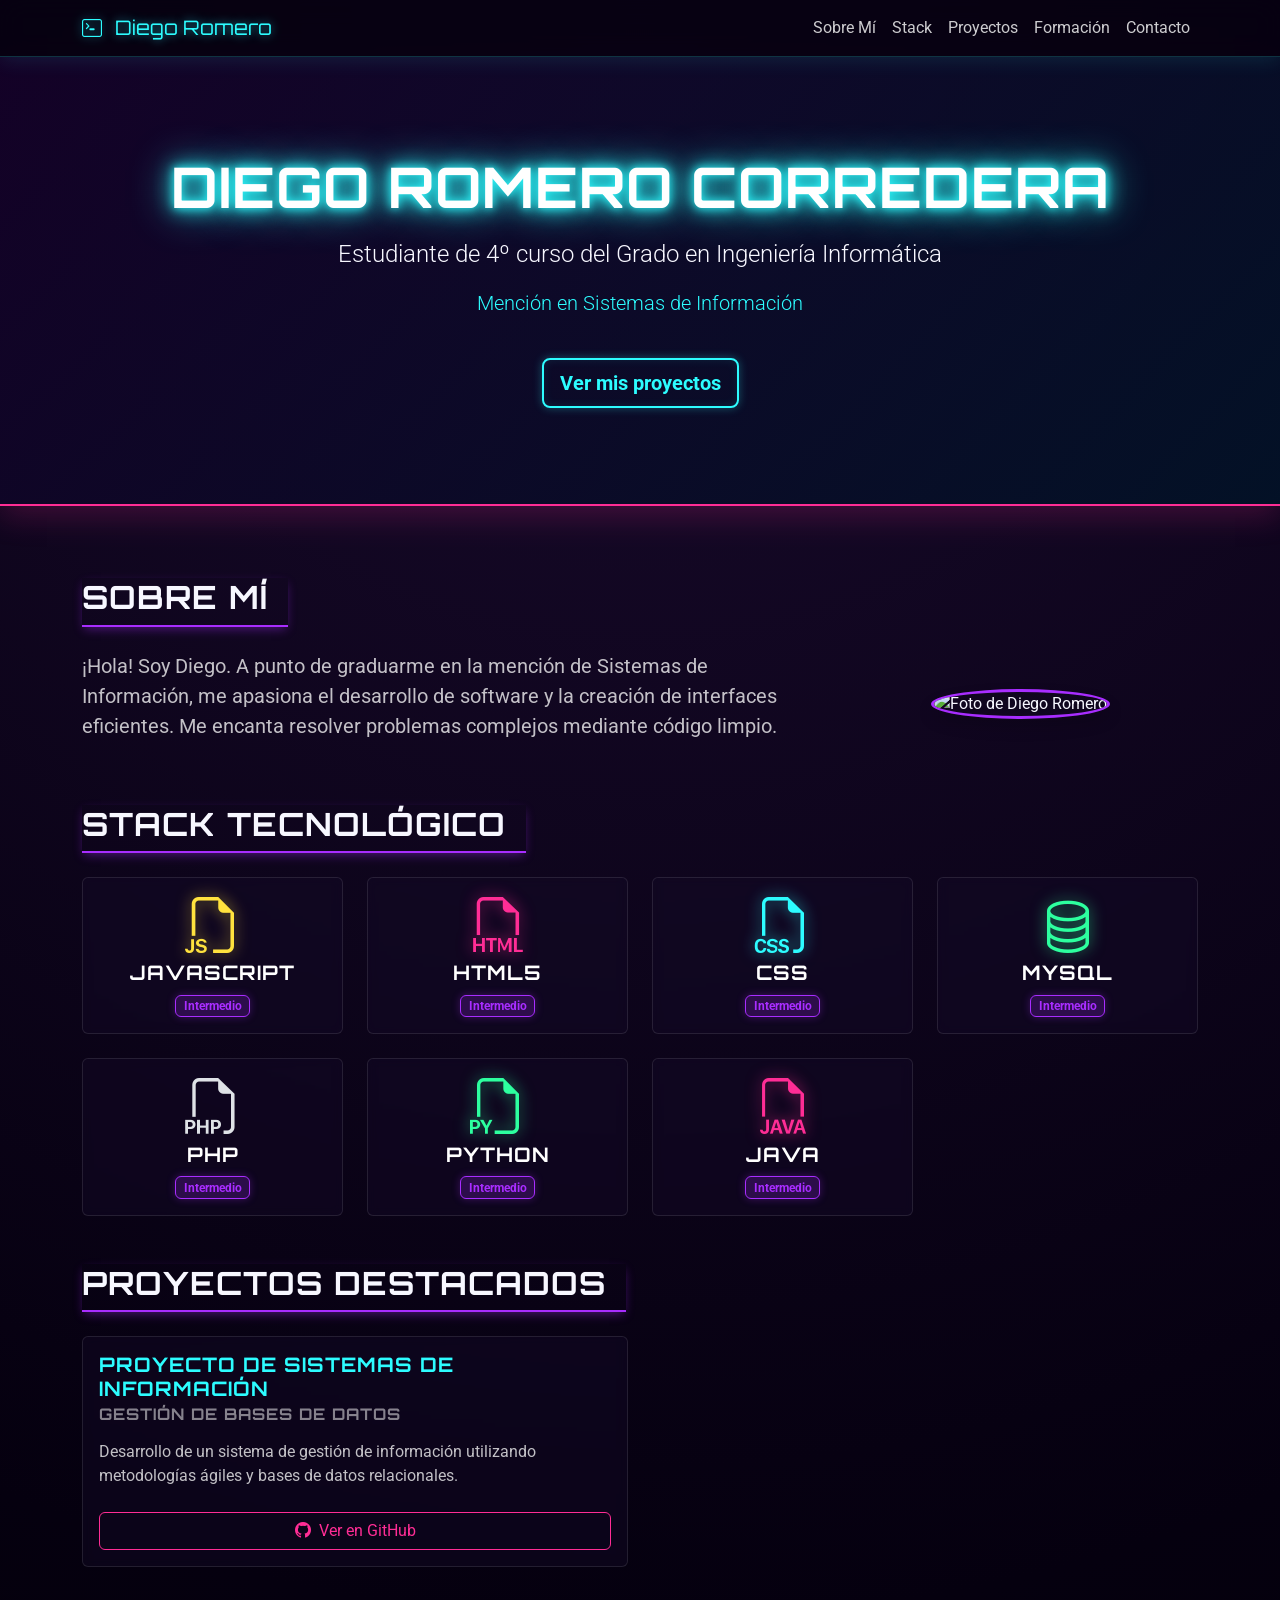
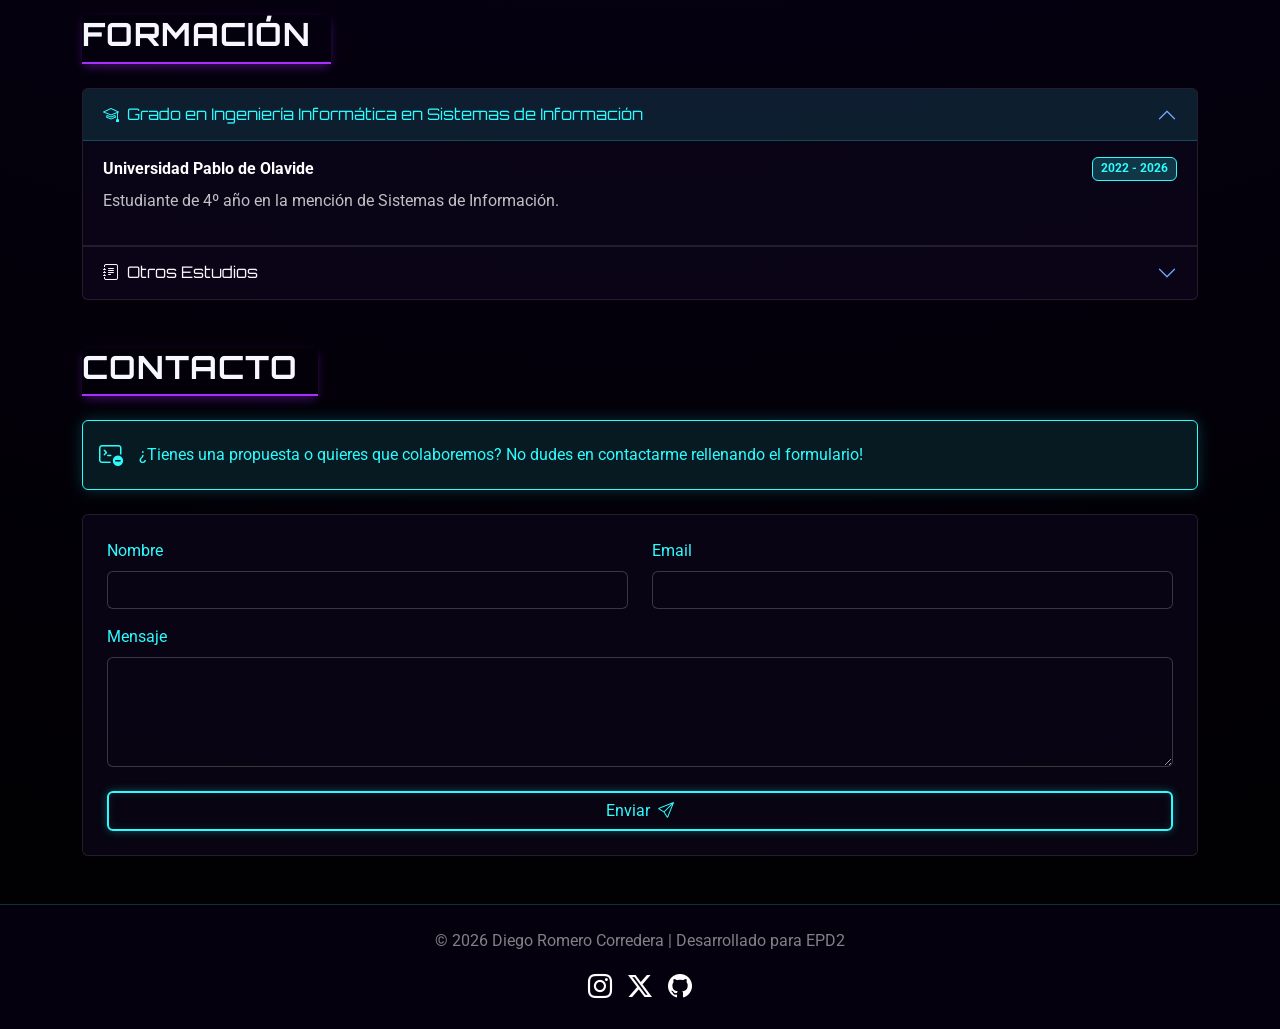
==== index.html @ c3eb2e9e "Rename index2.html to index.htmlç" ====
<!DOCTYPE html>
<html lang="es" data-bs-theme="dark">
<head>
    <meta charset="UTF-8">
    <meta name="viewport" content="width=device-width, initial-scale=1.0">
    <title>Portfolio - Diego Romero Corredera</title>
    <link href="https://cdn.jsdelivr.net/npm/bootstrap@5.3.2/dist/css/bootstrap.min.css" rel="stylesheet">
    <link href="https://cdn.jsdelivr.net/npm/bootstrap-icons@1.11.1/font/bootstrap-icons.css" rel="stylesheet">
    <link rel="stylesheet" href="style2.css">
</head>
<body> <nav class="navbar navbar-expand-lg sticky-top">
        <div class="container">
            <a class="navbar-brand" href="#">
                <i class="bi bi-terminal me-2"></i> Diego Romero
            </a>
            <button class="navbar-toggler" type="button" data-bs-toggle="collapse" data-bs-target="#navbarNav">
                <span class="navbar-toggler-icon"></span>
            </button>
            <div class="collapse navbar-collapse" id="navbarNav">
                <ul class="navbar-nav ms-auto">
                    <li class="nav-item"><a class="nav-link" href="#sobre-mi">Sobre Mí</a></li>
                    <li class="nav-item"><a class="nav-link" href="#habilidades">Stack</a></li>
                    <li class="nav-item"><a class="nav-link" href="#proyectos">Proyectos</a></li>
                    <li class="nav-item"><a class="nav-link" href="#formacion">Formación</a></li>
                    <li class="nav-item"><a class="nav-link" href="#contacto">Contacto</a></li>
                </ul>
            </div>
        </div>
    </nav>

    <header class="text-center py-5 hero-neon">
        <div class="container py-5">
            <h1 class="display-4 fw-bold neon-title">Diego Romero Corredera</h1>
            <p class="lead fs-4 mt-3">Estudiante de 4º curso del Grado en Ingeniería Informática</p>
            <p class="fs-5 fw-light text-cyan">Mención en Sistemas de Información</p>
            <a href="#proyectos" class="btn btn-neon mt-4 btn-lg fw-bold">Ver mis proyectos</a>
        </div>
    </header>

    <main class="container my-5 pt-4">
        
        <section id="sobre-mi" class="mb-5 section-offset">
            <h2 class="neon-border-bottom pb-2 mb-4">Sobre Mí</h2>
            <div class="row align-items-center">
                <div class="col-md-8">
                    <p class="fs-5 text-light-alpha">¡Hola! Soy Diego. A punto de graduarme en la mención de Sistemas de Información, me apasiona el desarrollo de software y la creación de interfaces eficientes. Me encanta resolver problemas complejos mediante código limpio.</p>
                </div>
                <div class="col-md-4 text-center">
                    <div class="img-neon-container">
                        <img src="tu-foto.jpg" alt="Foto de Diego Romero" class="img-fluid rounded-circle shadow" style="max-width: 200px;">
                    </div>
                </div>
            </div>
        </section>

        <section id="habilidades" class="mb-5 section-offset">
            <h2 class="neon-border-bottom pb-2 mb-4">Stack Tecnológico</h2>
            <div class="row g-4">
                <div class="col-lg-3 col-md-4 col-sm-6">
                    <div class="card text-center h-100 neon-card">
                        <div class="card-body">
                            <i class="bi bi-filetype-js display-4 icon-neon-yellow mb-3"></i>
                            <h5 class="card-title text-white">JavaScript</h5>
                            <span class="badge neon-badge">Intermedio</span>
                        </div>
                    </div>
                </div>
                <div class="col-lg-3 col-md-4 col-sm-6">
                    <div class="card text-center h-100 neon-card">
                        <div class="card-body">
                            <i class="bi bi-filetype-html display-4 icon-neon-pink mb-3"></i>
                            <h5 class="card-title text-white">HTML5</h5>
                            <span class="badge neon-badge">Intermedio</span>
                        </div>
                    </div>
                </div>
                <div class="col-lg-3 col-md-4 col-sm-6">
                    <div class="card text-center h-100 neon-card">
                        <div class="card-body">
                            <i class="bi bi-filetype-css display-4 icon-neon-cyan mb-3"></i>
                            <h5 class="card-title text-white">CSS</h5>
                            <span class="badge neon-badge">Intermedio</span>
                        </div>
                    </div>
                </div>
                <div class="col-lg-3 col-md-4 col-sm-6">
                    <div class="card text-center h-100 neon-card">
                        <div class="card-body">
                            <i class="bi bi-database display-4 icon-neon-green mb-3"></i>
                            <h5 class="card-title text-white">MySQL</h5>
                            <span class="badge neon-badge">Intermedio</span>
                        </div>
                    </div>
                </div>
                <div class="col-lg-3 col-md-4 col-sm-6">
                    <div class="card text-center h-100 neon-card">
                        <div class="card-body">
                            <i class="bi bi-filetype-php display-4 icon-neon-purple mb-3"></i>
                            <h5 class="card-title text-white">PHP</h5>
                            <span class="badge neon-badge">Intermedio</span>
                        </div>
                    </div>
                </div>
                <div class="col-lg-3 col-md-4 col-sm-6">
                    <div class="card text-center h-100 neon-card">
                        <div class="card-body">
                            <i class="bi bi-filetype-py display-4 icon-neon-green mb-3"></i>
                            <h5 class="card-title text-white">Python</h5>
                            <span class="badge neon-badge">Intermedio</span>
                        </div>
                    </div>
                </div>
                <div class="col-lg-3 col-md-4 col-sm-6">
                    <div class="card text-center h-100 neon-card">
                        <div class="card-body">
                            <i class="bi bi-filetype-java display-4 icon-neon-pink mb-3"></i>
                            <h5 class="card-title text-white">Java</h5>
                            <span class="badge neon-badge">Intermedio</span>
                        </div>
                    </div>
                </div>
            </div>
        </section>

        <section id="proyectos" class="mb-5 section-offset">
            <h2 class="neon-border-bottom pb-2 mb-4">Proyectos Destacados</h2>
            <div class="row g-4">
                <div class="col-md-6">
                    <div class="card h-100 neon-card">
                        <div class="card-body">
                            <h5 class="card-title text-cyan">Proyecto de Sistemas de Información</h5>
                            <h6 class="card-subtitle mb-3 text-white-50">Gestión de Bases de Datos</h6>
                            <p class="card-text text-light-alpha">Desarrollo de un sistema de gestión de información utilizando metodologías ágiles y bases de datos relacionales.</p>
                        </div>
                        <div class="card-footer bg-transparent border-top-0 pb-3">
                            <a href="#" class="btn btn-outline-neon w-100"><i class="bi bi-github me-2"></i>Ver en GitHub</a>
                        </div>
                    </div>
                </div>
            </div>
        </section>

        <section id="formacion" class="mb-5 section-offset">
            <h2 class="neon-border-bottom pb-2 mb-4">Formación</h2>
            <div class="accordion neon-accordion" id="accordionFormacion">
                <div class="accordion-item">
                    <h2 class="accordion-header">
                        <button class="accordion-button d-flex align-items-center" type="button" data-bs-toggle="collapse" data-bs-target="#collapseUniversidad">
                            <i class="bi bi-mortarboard me-2"></i>
                            Grado en Ingeniería Informática en Sistemas de Información
                        </button>
                    </h2>
                    <div id="collapseUniversidad" class="accordion-collapse collapse show" data-bs-parent="#accordionFormacion">
                        <div class="accordion-body text-light-alpha">
                            <div class="d-flex justify-content-between mb-2">
                                <strong class="text-white">Universidad Pablo de Olavide</strong>
                                <span class="badge neon-badge-cyan">2022 - 2026</span>
                            </div>
                            <p>Estudiante de 4º año en la mención de Sistemas de Información.</p>
                        </div>
                    </div>
                </div>
                <div class="accordion-item">
                    <h2 class="accordion-header">
                        <button class="accordion-button collapsed d-flex align-items-center" type="button" data-bs-toggle="collapse" data-bs-target="#collapseOtrosEstudios">
                            <i class="bi bi-journal-text me-2"></i>
                            Otros Estudios
                        </button>
                    </h2>
                    <div id="collapseOtrosEstudios" class="accordion-collapse collapse" data-bs-parent="#accordionFormacion">
                        <div class="accordion-body text-light-alpha">
                            <ul class="list-unstyled mb-0">
                                <li>• Bachillerato</li>
                                <li>• Inglés: nivel B1</li>
                                <li>• Inglés: nivel B2</li>
                            </ul>
                        </div>
                    </div>
                </div>
            </div>
        </section>

        <section id="contacto" class="mb-5 section-offset">
            <h2 class="neon-border-bottom pb-2 mb-4">Contacto</h2>
            <div class="alert neon-alert d-flex align-items-center mb-4" role="alert">
                <i class="bi bi-terminal-dash fs-4 me-3"></i> 
                <div>¿Tienes una propuesta o quieres que colaboremos? No dudes en contactarme rellenando el formulario!</div>
            </div>
            <div class="card neon-card">
                <div class="card-body p-4">
                    <form>
                        <div class="row mb-3">
                            <div class="col-md-6">
                                <label for="nombre" class="form-label text-cyan">Nombre</label>
                                <input type="text" class="form-control neon-input" id="nombre" required>
                            </div>
                            <div class="col-md-6">
                                <label for="email" class="form-label text-cyan">Email</label>
                                <input type="email" class="form-control neon-input" id="email" required>
                            </div>
                        </div>
                        <div class="mb-4">
                            <label for="mensaje" class="form-label text-cyan">Mensaje</label>
                            <textarea class="form-control neon-input" id="mensaje" rows="4" required></textarea>
                        </div>
                        <button type="submit" class="btn btn-neon w-100">Enviar<i class="bi bi-send ms-2"></i></button>
                    </form>
                </div>
            </div>
        </section>

    </main>

    <footer class="text-center py-4 mt-auto border-top-neon">
        <div class="container">
            <p class="mb-0 text-white-50">&copy; 2026 Diego Romero Corredera | Desarrollado para EPD2</p>
            <div class="d-flex justify-content-center mt-3">
                <a href="#" class="text-white me-3 fs-4 social-icon"><i class="bi bi-instagram"></i></a>
                <a href="#" class="text-white me-3 fs-4 social-icon"><i class="bi bi-twitter-x"></i></a>
                <a href="#" class="text-white fs-4 social-icon"><i class="bi bi-github"></i></a>
            </div>
        </div>
    </footer>

    <script src="https://cdn.jsdelivr.net/npm/bootstrap@5.3.2/dist/js/bootstrap.bundle.min.js"></script>
</body>
</html>
---- style2.css ----
@import url('https://fonts.googleapis.com/css2?family=Orbitron:wght@400;700;900&family=Roboto:wght@300;400;500;700&display=swap');

* {
    font-family: 'Roboto', sans-serif;
}

:root {
    --neon-pink: #ff2d95;
    --neon-cyan: #2dfcff;
    --neon-yellow: #ffe23e;
    --neon-purple: #a82dff;
    --neon-green: #2dff9f;
    --bg-dark: #07040f;
    --text: #f7f7ff;
}

body {
    font-family: 'Roboto', sans-serif;
    /* Fondo radial oscuro profundo */
    background: radial-gradient(circle at top center, #1a0b2e 0%, #05000f 60%, #000000 100%);
    color: var(--text);
    min-height: 100vh;
}

h1, h2, h3, h4, h5, h6 {
    font-family: 'Orbitron', monospace;
    font-weight: 700;
    text-transform: uppercase;
    letter-spacing: 1px;
}

/* UTILIDADES DE TEXTO Y BORDES */
.text-cyan { color: var(--neon-cyan) !important; }
.text-light-alpha { color: rgba(255, 255, 255, 0.75); }

.neon-border-bottom {
    border-bottom: 2px solid var(--neon-purple);
    box-shadow: 0 4px 10px -2px rgba(168, 45, 255, 0.4);
    display: inline-block;
    padding-right: 20px;
}

/* NAVBAR */
.navbar {
    background: rgba(5, 0, 15, 0.85) !important;
    backdrop-filter: blur(12px);
    border-bottom: 1px solid rgba(45, 252, 255, 0.2);
    box-shadow: 0 4px 20px rgba(45, 252, 255, 0.1);
}

.navbar-brand {
    font-family: 'Orbitron', monospace;
    color: var(--neon-cyan) !important;
    text-shadow: 0 0 10px rgba(45, 252, 255, 0.6);
}

.nav-link {
    color: rgba(255, 255, 255, 0.8) !important;
    transition: all 0.3s ease;
}

.nav-link:hover {
    color: var(--neon-pink) !important;
    text-shadow: 0 0 8px rgba(255, 45, 149, 0.6);
}

/* HEADER HERO */
.hero-neon {
    background: linear-gradient(135deg, rgba(20, 0, 40, 0.8), rgba(0, 20, 40, 0.8));
    border-bottom: 2px solid var(--neon-pink);
    box-shadow: 0 10px 30px rgba(255, 45, 149, 0.2);
    position: relative;
}

.neon-title {
    color: #fff;
    text-shadow: 0 0 10px var(--neon-cyan), 0 0 20px var(--neon-cyan), 0 0 40px var(--neon-cyan);
}

/* BOTONES */
.btn-neon {
    background: transparent;
    color: var(--neon-cyan);
    border: 2px solid var(--neon-cyan);
    box-shadow: 0 0 10px rgba(45, 252, 255, 0.3), inset 0 0 10px rgba(45, 252, 255, 0.1);
    transition: all 0.3s ease;
}

.btn-neon:hover {
    background: var(--neon-cyan);
    color: #000;
    box-shadow: 0 0 20px var(--neon-cyan), inset 0 0 15px rgba(255,255,255,0.8);
    transform: scale(1.05);
}

.btn-outline-neon {
    background: transparent;
    color: var(--neon-pink);
    border: 1px solid var(--neon-pink);
    transition: all 0.3s ease;
}

.btn-outline-neon:hover {
    background: var(--neon-pink);
    color: #fff;
    box-shadow: 0 0 15px var(--neon-pink);
}

/* TARJETAS (CARDS) */
.neon-card {
    background: rgba(20, 10, 40, 0.4) !important;
    border: 1px solid rgba(255, 255, 255, 0.1) !important;
    backdrop-filter: blur(5px);
    transition: all 0.4s ease;
}

.neon-card:hover {
    transform: translateY(-8px);
    border-color: var(--neon-purple) !important;
    box-shadow: 0 10px 25px rgba(168, 45, 255, 0.4);
}

/* ICONOS DE HABILIDADES */
.icon-neon-yellow { color: var(--neon-yellow); text-shadow: 0 0 15px rgba(255, 226, 62, 0.6); }
.icon-neon-pink { color: var(--neon-pink); text-shadow: 0 0 15px rgba(255, 45, 149, 0.6); }
.icon-neon-cyan { color: var(--neon-cyan); text-shadow: 0 0 15px rgba(45, 252, 255, 0.6); }
.icon-neon-green { color: var(--neon-green); text-shadow: 0 0 15px rgba(45, 255, 159, 0.6); }

/* BADGES (Etiquetas) */
.neon-badge {
    background: rgba(168, 45, 255, 0.2) !important;
    color: var(--neon-purple);
    border: 1px solid var(--neon-purple);
    box-shadow: 0 0 8px rgba(168, 45, 255, 0.3);
}

.neon-badge-cyan {
    background: rgba(45, 252, 255, 0.2) !important;
    color: var(--neon-cyan);
    border: 1px solid var(--neon-cyan);
}

/* FORMULARIOS NEÓN */
.neon-input {
    background: rgba(10, 5, 20, 0.6) !important;
    border: 1px solid rgba(255, 255, 255, 0.2) !important;
    color: #fff !important;
    transition: all 0.3s ease;
}

.neon-input:focus {
    border-color: var(--neon-cyan) !important;
    box-shadow: 0 0 15px rgba(45, 252, 255, 0.4) !important;
}

/* ACORDEÓN */
.neon-accordion .accordion-item {
    background: rgba(20, 10, 40, 0.4);
    border: 1px solid rgba(255, 255, 255, 0.1);
}
.neon-accordion .accordion-button {
    background: transparent;
    color: var(--text);
}
.neon-accordion .accordion-button:not(.collapsed) {
    color: var(--neon-cyan);
    background: rgba(45, 252, 255, 0.1);
    box-shadow: inset 0 -1px 0 rgba(45, 252, 255, 0.2);
}

/* ALERTAS */
.neon-alert {
    background: rgba(45, 252, 255, 0.1);
    border: 1px solid var(--neon-cyan);
    color: var(--neon-cyan);
    box-shadow: 0 0 15px rgba(45, 252, 255, 0.2);
}

/* IMAGEN DE PERFIL Y FOOTER */
.img-neon-container img {
    border: 3px solid var(--neon-purple);
    box-shadow: 0 0 25px rgba(168, 45, 255, 0.6);
}

.border-top-neon {
    border-top: 1px solid rgba(45, 252, 255, 0.2);
    background: rgba(5, 0, 15, 0.9);
}
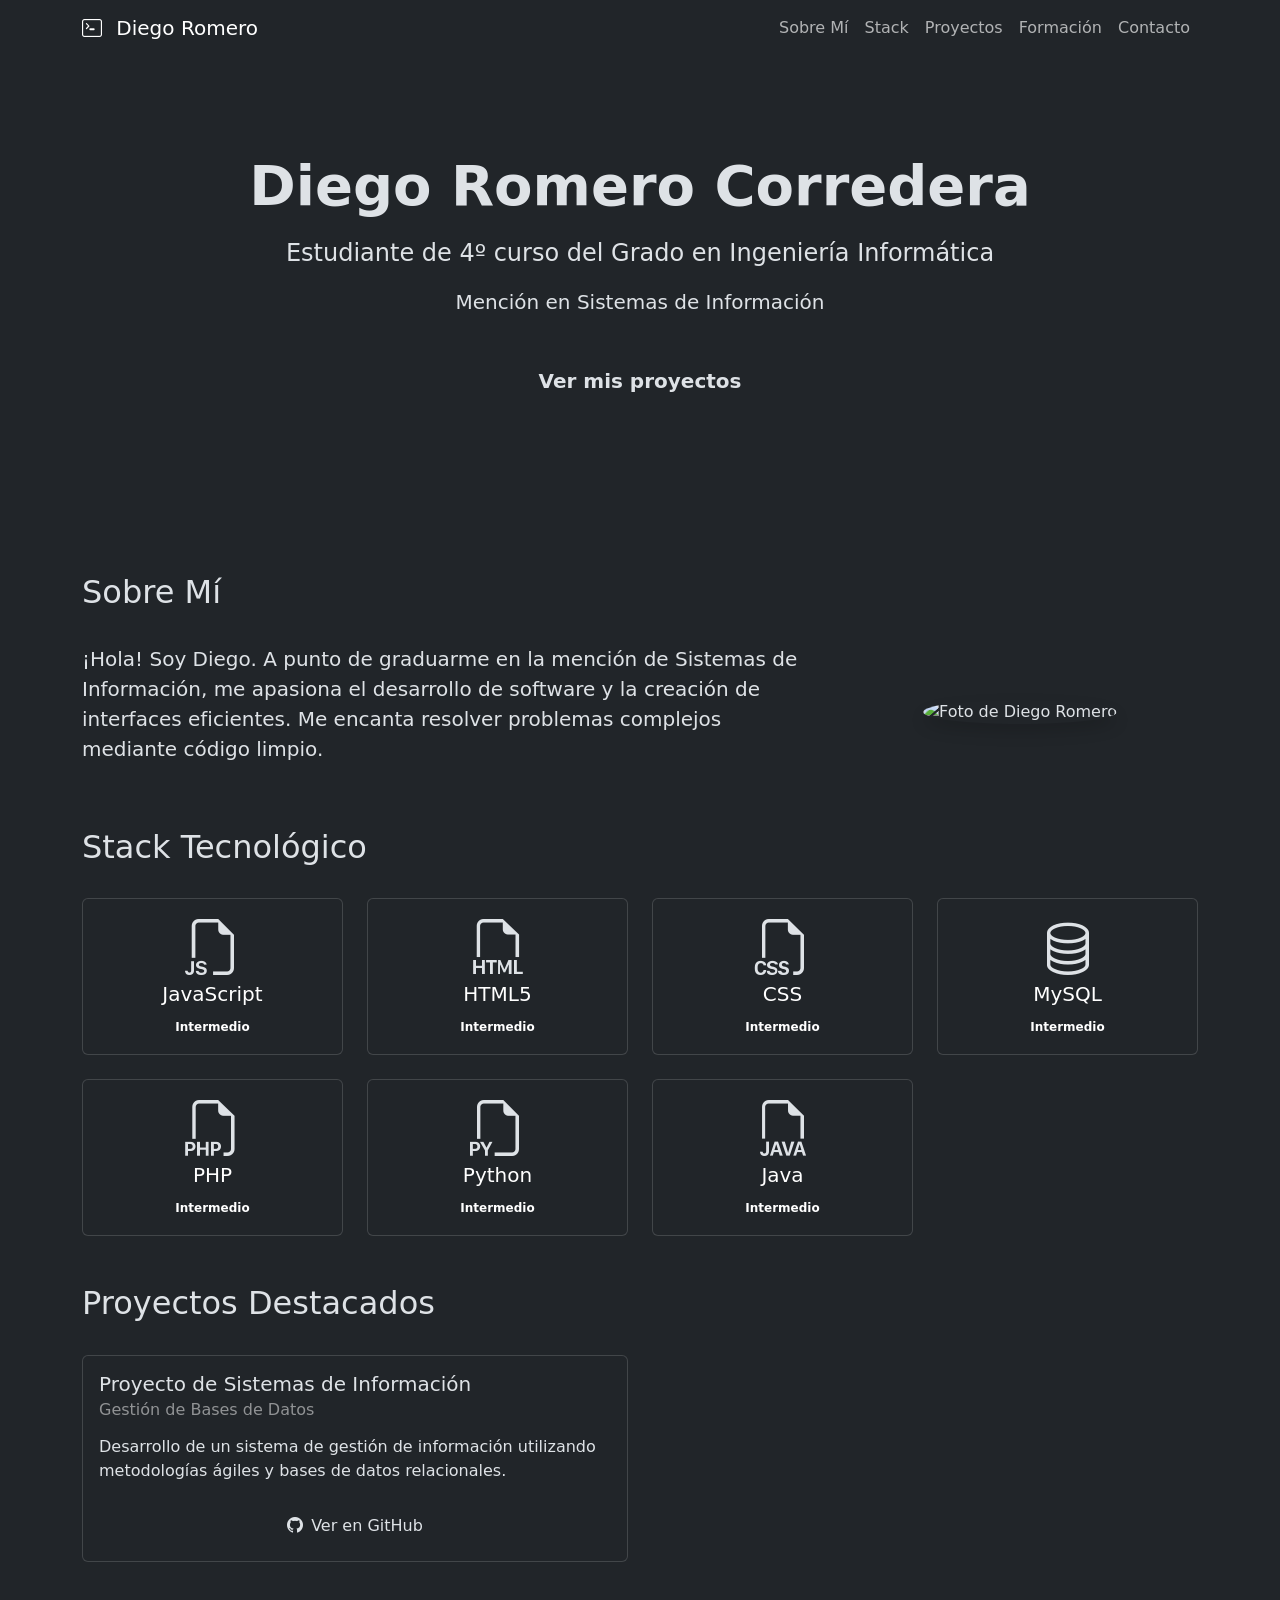
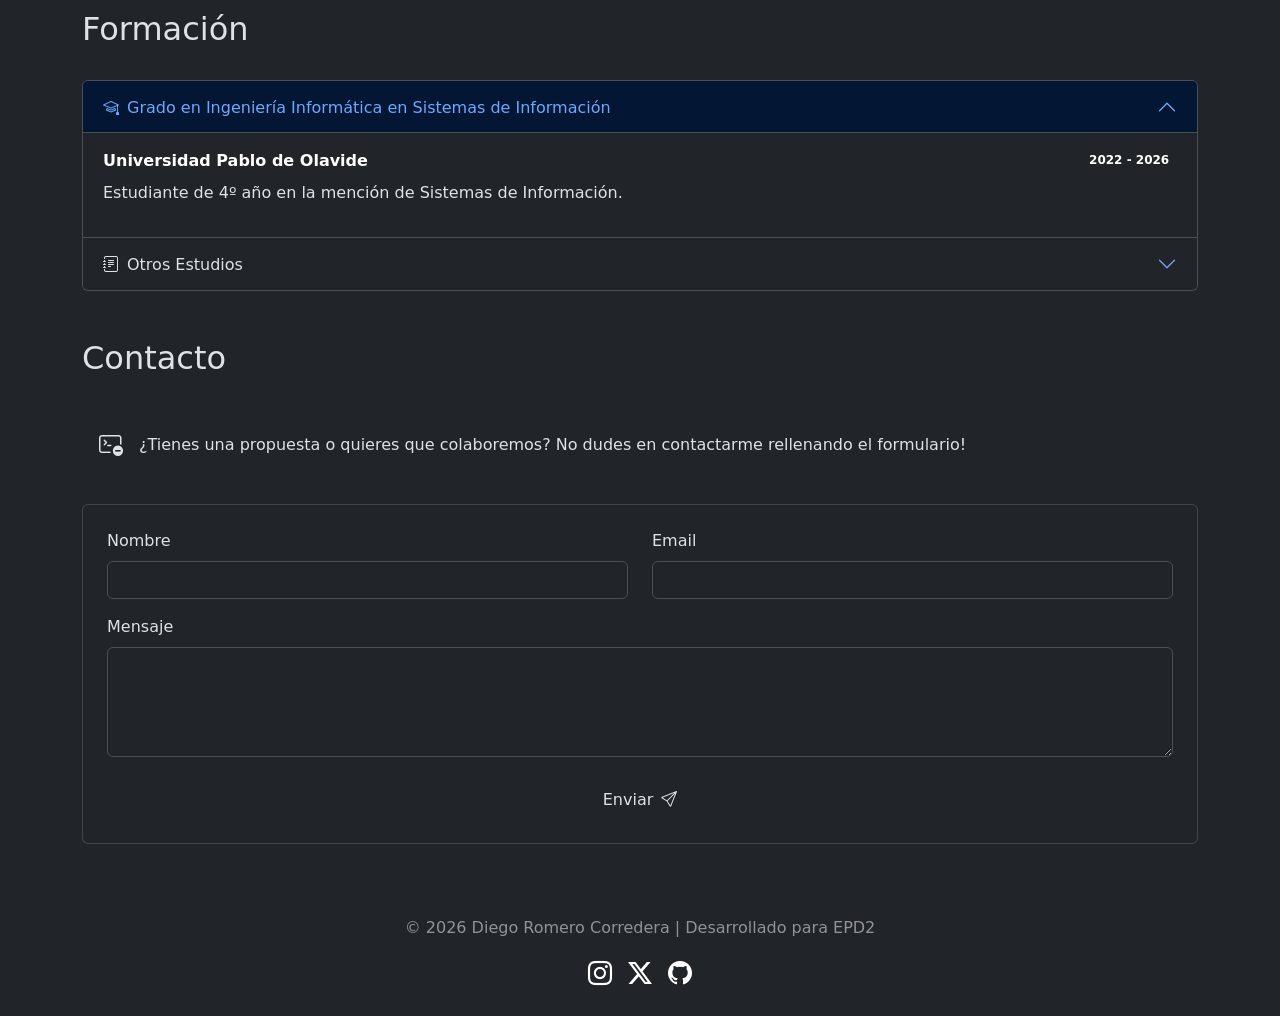
==== commit 8680a9a1: "Añadido modal en el formulario" ====
--- a/index.html
+++ b/index.html
@@ -1,227 +1,260 @@
-<!DOCTYPE html>
-<html lang="es" data-bs-theme="dark">
-<head>
-    <meta charset="UTF-8">
-    <meta name="viewport" content="width=device-width, initial-scale=1.0">
-    <title>Portfolio - Diego Romero Corredera</title>
-    <link href="https://cdn.jsdelivr.net/npm/bootstrap@5.3.2/dist/css/bootstrap.min.css" rel="stylesheet">
-    <link href="https://cdn.jsdelivr.net/npm/bootstrap-icons@1.11.1/font/bootstrap-icons.css" rel="stylesheet">
-    <link rel="stylesheet" href="style2.css">
-</head>
-<body> <nav class="navbar navbar-expand-lg sticky-top">
-        <div class="container">
-            <a class="navbar-brand" href="#">
-                <i class="bi bi-terminal me-2"></i> Diego Romero
-            </a>
-            <button class="navbar-toggler" type="button" data-bs-toggle="collapse" data-bs-target="#navbarNav">
-                <span class="navbar-toggler-icon"></span>
-            </button>
-            <div class="collapse navbar-collapse" id="navbarNav">
-                <ul class="navbar-nav ms-auto">
-                    <li class="nav-item"><a class="nav-link" href="#sobre-mi">Sobre Mí</a></li>
-                    <li class="nav-item"><a class="nav-link" href="#habilidades">Stack</a></li>
-                    <li class="nav-item"><a class="nav-link" href="#proyectos">Proyectos</a></li>
-                    <li class="nav-item"><a class="nav-link" href="#formacion">Formación</a></li>
-                    <li class="nav-item"><a class="nav-link" href="#contacto">Contacto</a></li>
-                </ul>
-            </div>
-        </div>
-    </nav>
-
-    <header class="text-center py-5 hero-neon">
-        <div class="container py-5">
-            <h1 class="display-4 fw-bold neon-title">Diego Romero Corredera</h1>
-            <p class="lead fs-4 mt-3">Estudiante de 4º curso del Grado en Ingeniería Informática</p>
-            <p class="fs-5 fw-light text-cyan">Mención en Sistemas de Información</p>
-            <a href="#proyectos" class="btn btn-neon mt-4 btn-lg fw-bold">Ver mis proyectos</a>
-        </div>
-    </header>
-
-    <main class="container my-5 pt-4">
-        
-        <section id="sobre-mi" class="mb-5 section-offset">
-            <h2 class="neon-border-bottom pb-2 mb-4">Sobre Mí</h2>
-            <div class="row align-items-center">
-                <div class="col-md-8">
-                    <p class="fs-5 text-light-alpha">¡Hola! Soy Diego. A punto de graduarme en la mención de Sistemas de Información, me apasiona el desarrollo de software y la creación de interfaces eficientes. Me encanta resolver problemas complejos mediante código limpio.</p>
-                </div>
-                <div class="col-md-4 text-center">
-                    <div class="img-neon-container">
-                        <img src="tu-foto.jpg" alt="Foto de Diego Romero" class="img-fluid rounded-circle shadow" style="max-width: 200px;">
-                    </div>
-                </div>
-            </div>
-        </section>
-
-        <section id="habilidades" class="mb-5 section-offset">
-            <h2 class="neon-border-bottom pb-2 mb-4">Stack Tecnológico</h2>
-            <div class="row g-4">
-                <div class="col-lg-3 col-md-4 col-sm-6">
-                    <div class="card text-center h-100 neon-card">
-                        <div class="card-body">
-                            <i class="bi bi-filetype-js display-4 icon-neon-yellow mb-3"></i>
-                            <h5 class="card-title text-white">JavaScript</h5>
-                            <span class="badge neon-badge">Intermedio</span>
-                        </div>
-                    </div>
-                </div>
-                <div class="col-lg-3 col-md-4 col-sm-6">
-                    <div class="card text-center h-100 neon-card">
-                        <div class="card-body">
-                            <i class="bi bi-filetype-html display-4 icon-neon-pink mb-3"></i>
-                            <h5 class="card-title text-white">HTML5</h5>
-                            <span class="badge neon-badge">Intermedio</span>
-                        </div>
-                    </div>
-                </div>
-                <div class="col-lg-3 col-md-4 col-sm-6">
-                    <div class="card text-center h-100 neon-card">
-                        <div class="card-body">
-                            <i class="bi bi-filetype-css display-4 icon-neon-cyan mb-3"></i>
-                            <h5 class="card-title text-white">CSS</h5>
-                            <span class="badge neon-badge">Intermedio</span>
-                        </div>
-                    </div>
-                </div>
-                <div class="col-lg-3 col-md-4 col-sm-6">
-                    <div class="card text-center h-100 neon-card">
-                        <div class="card-body">
-                            <i class="bi bi-database display-4 icon-neon-green mb-3"></i>
-                            <h5 class="card-title text-white">MySQL</h5>
-                            <span class="badge neon-badge">Intermedio</span>
-                        </div>
-                    </div>
-                </div>
-                <div class="col-lg-3 col-md-4 col-sm-6">
-                    <div class="card text-center h-100 neon-card">
-                        <div class="card-body">
-                            <i class="bi bi-filetype-php display-4 icon-neon-purple mb-3"></i>
-                            <h5 class="card-title text-white">PHP</h5>
-                            <span class="badge neon-badge">Intermedio</span>
-                        </div>
-                    </div>
-                </div>
-                <div class="col-lg-3 col-md-4 col-sm-6">
-                    <div class="card text-center h-100 neon-card">
-                        <div class="card-body">
-                            <i class="bi bi-filetype-py display-4 icon-neon-green mb-3"></i>
-                            <h5 class="card-title text-white">Python</h5>
-                            <span class="badge neon-badge">Intermedio</span>
-                        </div>
-                    </div>
-                </div>
-                <div class="col-lg-3 col-md-4 col-sm-6">
-                    <div class="card text-center h-100 neon-card">
-                        <div class="card-body">
-                            <i class="bi bi-filetype-java display-4 icon-neon-pink mb-3"></i>
-                            <h5 class="card-title text-white">Java</h5>
-                            <span class="badge neon-badge">Intermedio</span>
-                        </div>
-                    </div>
-                </div>
-            </div>
-        </section>
-
-        <section id="proyectos" class="mb-5 section-offset">
-            <h2 class="neon-border-bottom pb-2 mb-4">Proyectos Destacados</h2>
-            <div class="row g-4">
-                <div class="col-md-6">
-                    <div class="card h-100 neon-card">
-                        <div class="card-body">
-                            <h5 class="card-title text-cyan">Proyecto de Sistemas de Información</h5>
-                            <h6 class="card-subtitle mb-3 text-white-50">Gestión de Bases de Datos</h6>
-                            <p class="card-text text-light-alpha">Desarrollo de un sistema de gestión de información utilizando metodologías ágiles y bases de datos relacionales.</p>
-                        </div>
-                        <div class="card-footer bg-transparent border-top-0 pb-3">
-                            <a href="#" class="btn btn-outline-neon w-100"><i class="bi bi-github me-2"></i>Ver en GitHub</a>
-                        </div>
-                    </div>
-                </div>
-            </div>
-        </section>
-
-        <section id="formacion" class="mb-5 section-offset">
-            <h2 class="neon-border-bottom pb-2 mb-4">Formación</h2>
-            <div class="accordion neon-accordion" id="accordionFormacion">
-                <div class="accordion-item">
-                    <h2 class="accordion-header">
-                        <button class="accordion-button d-flex align-items-center" type="button" data-bs-toggle="collapse" data-bs-target="#collapseUniversidad">
-                            <i class="bi bi-mortarboard me-2"></i>
-                            Grado en Ingeniería Informática en Sistemas de Información
-                        </button>
-                    </h2>
-                    <div id="collapseUniversidad" class="accordion-collapse collapse show" data-bs-parent="#accordionFormacion">
-                        <div class="accordion-body text-light-alpha">
-                            <div class="d-flex justify-content-between mb-2">
-                                <strong class="text-white">Universidad Pablo de Olavide</strong>
-                                <span class="badge neon-badge-cyan">2022 - 2026</span>
-                            </div>
-                            <p>Estudiante de 4º año en la mención de Sistemas de Información.</p>
-                        </div>
-                    </div>
-                </div>
-                <div class="accordion-item">
-                    <h2 class="accordion-header">
-                        <button class="accordion-button collapsed d-flex align-items-center" type="button" data-bs-toggle="collapse" data-bs-target="#collapseOtrosEstudios">
-                            <i class="bi bi-journal-text me-2"></i>
-                            Otros Estudios
-                        </button>
-                    </h2>
-                    <div id="collapseOtrosEstudios" class="accordion-collapse collapse" data-bs-parent="#accordionFormacion">
-                        <div class="accordion-body text-light-alpha">
-                            <ul class="list-unstyled mb-0">
-                                <li>• Bachillerato</li>
-                                <li>• Inglés: nivel B1</li>
-                                <li>• Inglés: nivel B2</li>
-                            </ul>
-                        </div>
-                    </div>
-                </div>
-            </div>
-        </section>
-
-        <section id="contacto" class="mb-5 section-offset">
-            <h2 class="neon-border-bottom pb-2 mb-4">Contacto</h2>
-            <div class="alert neon-alert d-flex align-items-center mb-4" role="alert">
-                <i class="bi bi-terminal-dash fs-4 me-3"></i> 
-                <div>¿Tienes una propuesta o quieres que colaboremos? No dudes en contactarme rellenando el formulario!</div>
-            </div>
-            <div class="card neon-card">
-                <div class="card-body p-4">
-                    <form>
-                        <div class="row mb-3">
-                            <div class="col-md-6">
-                                <label for="nombre" class="form-label text-cyan">Nombre</label>
-                                <input type="text" class="form-control neon-input" id="nombre" required>
-                            </div>
-                            <div class="col-md-6">
-                                <label for="email" class="form-label text-cyan">Email</label>
-                                <input type="email" class="form-control neon-input" id="email" required>
-                            </div>
-                        </div>
-                        <div class="mb-4">
-                            <label for="mensaje" class="form-label text-cyan">Mensaje</label>
-                            <textarea class="form-control neon-input" id="mensaje" rows="4" required></textarea>
-                        </div>
-                        <button type="submit" class="btn btn-neon w-100">Enviar<i class="bi bi-send ms-2"></i></button>
-                    </form>
-                </div>
-            </div>
-        </section>
-
-    </main>
-
-    <footer class="text-center py-4 mt-auto border-top-neon">
-        <div class="container">
-            <p class="mb-0 text-white-50">&copy; 2026 Diego Romero Corredera | Desarrollado para EPD2</p>
-            <div class="d-flex justify-content-center mt-3">
-                <a href="#" class="text-white me-3 fs-4 social-icon"><i class="bi bi-instagram"></i></a>
-                <a href="#" class="text-white me-3 fs-4 social-icon"><i class="bi bi-twitter-x"></i></a>
-                <a href="#" class="text-white fs-4 social-icon"><i class="bi bi-github"></i></a>
-            </div>
-        </div>
-    </footer>
-
-    <script src="https://cdn.jsdelivr.net/npm/bootstrap@5.3.2/dist/js/bootstrap.bundle.min.js"></script>
-</body>
-</html>
+<!DOCTYPE html>
+<html lang="es" data-bs-theme="dark">
+
+<head>
+    <meta charset="UTF-8">
+    <meta name="viewport" content="width=device-width, initial-scale=1.0">
+    <title>Portfolio - Diego Romero Corredera</title>
+    <link href="https://cdn.jsdelivr.net/npm/bootstrap@5.3.2/dist/css/bootstrap.min.css" rel="stylesheet">
+    <link href="https://cdn.jsdelivr.net/npm/bootstrap-icons@1.11.1/font/bootstrap-icons.css" rel="stylesheet">
+    <link rel="stylesheet" href="style.css">
+</head>
+
+<body>
+    <nav class="navbar navbar-expand-lg sticky-top">
+        <div class="container">
+            <a class="navbar-brand" href="#">
+                <i class="bi bi-terminal me-2"></i> Diego Romero
+            </a>
+            <button class="navbar-toggler" type="button" data-bs-toggle="collapse" data-bs-target="#navbarNav">
+                <span class="navbar-toggler-icon"></span>
+            </button>
+            <div class="collapse navbar-collapse" id="navbarNav">
+                <ul class="navbar-nav ms-auto">
+                    <li class="nav-item"><a class="nav-link" href="#sobre-mi">Sobre Mí</a></li>
+                    <li class="nav-item"><a class="nav-link" href="#habilidades">Stack</a></li>
+                    <li class="nav-item"><a class="nav-link" href="#proyectos">Proyectos</a></li>
+                    <li class="nav-item"><a class="nav-link" href="#formacion">Formación</a></li>
+                    <li class="nav-item"><a class="nav-link" href="#contacto">Contacto</a></li>
+                </ul>
+            </div>
+        </div>
+    </nav>
+
+    <header class="text-center py-5 hero-neon">
+        <div class="container py-5">
+            <h1 class="display-4 fw-bold neon-title">Diego Romero Corredera</h1>
+            <p class="lead fs-4 mt-3">Estudiante de 4º curso del Grado en Ingeniería Informática</p>
+            <p class="fs-5 fw-light text-cyan">Mención en Sistemas de Información</p>
+            <a href="#proyectos" class="btn btn-neon mt-4 btn-lg fw-bold">Ver mis proyectos</a>
+        </div>
+    </header>
+
+    <main class="container my-5 pt-4">
+
+        <section id="sobre-mi" class="mb-5 section-offset">
+            <h2 class="neon-border-bottom pb-2 mb-4">Sobre Mí</h2>
+            <div class="row align-items-center">
+                <div class="col-md-8">
+                    <p class="fs-5 text-light-alpha">¡Hola! Soy Diego. A punto de graduarme en la mención de Sistemas de
+                        Información, me apasiona el desarrollo de software y la creación de interfaces eficientes. Me
+                        encanta resolver problemas complejos mediante código limpio.</p>
+                </div>
+                <div class="col-md-4 text-center">
+                    <div class="img-neon-container">
+                        <img src="tu-foto.jpg" alt="Foto de Diego Romero" class="img-fluid rounded-circle shadow"
+                            style="max-width: 200px;">
+                    </div>
+                </div>
+            </div>
+        </section>
+
+        <section id="habilidades" class="mb-5 section-offset">
+            <h2 class="neon-border-bottom pb-2 mb-4">Stack Tecnológico</h2>
+            <div class="row g-4">
+                <div class="col-lg-3 col-md-4 col-sm-6">
+                    <div class="card text-center h-100 neon-card">
+                        <div class="card-body">
+                            <i class="bi bi-filetype-js display-4 icon-neon-yellow mb-3"></i>
+                            <h5 class="card-title text-white">JavaScript</h5>
+                            <span class="badge neon-badge">Intermedio</span>
+                        </div>
+                    </div>
+                </div>
+                <div class="col-lg-3 col-md-4 col-sm-6">
+                    <div class="card text-center h-100 neon-card">
+                        <div class="card-body">
+                            <i class="bi bi-filetype-html display-4 icon-neon-pink mb-3"></i>
+                            <h5 class="card-title text-white">HTML5</h5>
+                            <span class="badge neon-badge">Intermedio</span>
+                        </div>
+                    </div>
+                </div>
+                <div class="col-lg-3 col-md-4 col-sm-6">
+                    <div class="card text-center h-100 neon-card">
+                        <div class="card-body">
+                            <i class="bi bi-filetype-css display-4 icon-neon-cyan mb-3"></i>
+                            <h5 class="card-title text-white">CSS</h5>
+                            <span class="badge neon-badge">Intermedio</span>
+                        </div>
+                    </div>
+                </div>
+                <div class="col-lg-3 col-md-4 col-sm-6">
+                    <div class="card text-center h-100 neon-card">
+                        <div class="card-body">
+                            <i class="bi bi-database display-4 icon-neon-green mb-3"></i>
+                            <h5 class="card-title text-white">MySQL</h5>
+                            <span class="badge neon-badge">Intermedio</span>
+                        </div>
+                    </div>
+                </div>
+                <div class="col-lg-3 col-md-4 col-sm-6">
+                    <div class="card text-center h-100 neon-card">
+                        <div class="card-body">
+                            <i class="bi bi-filetype-php display-4 icon-neon-purple mb-3"></i>
+                            <h5 class="card-title text-white">PHP</h5>
+                            <span class="badge neon-badge">Intermedio</span>
+                        </div>
+                    </div>
+                </div>
+                <div class="col-lg-3 col-md-4 col-sm-6">
+                    <div class="card text-center h-100 neon-card">
+                        <div class="card-body">
+                            <i class="bi bi-filetype-py display-4 icon-neon-green mb-3"></i>
+                            <h5 class="card-title text-white">Python</h5>
+                            <span class="badge neon-badge">Intermedio</span>
+                        </div>
+                    </div>
+                </div>
+                <div class="col-lg-3 col-md-4 col-sm-6">
+                    <div class="card text-center h-100 neon-card">
+                        <div class="card-body">
+                            <i class="bi bi-filetype-java display-4 icon-neon-pink mb-3"></i>
+                            <h5 class="card-title text-white">Java</h5>
+                            <span class="badge neon-badge">Intermedio</span>
+                        </div>
+                    </div>
+                </div>
+            </div>
+        </section>
+
+        <section id="proyectos" class="mb-5 section-offset">
+            <h2 class="neon-border-bottom pb-2 mb-4">Proyectos Destacados</h2>
+            <div class="row g-4">
+                <div class="col-md-6">
+                    <div class="card h-100 neon-card">
+                        <div class="card-body">
+                            <h5 class="card-title text-cyan">Proyecto de Sistemas de Información</h5>
+                            <h6 class="card-subtitle mb-3 text-white-50">Gestión de Bases de Datos</h6>
+                            <p class="card-text text-light-alpha">Desarrollo de un sistema de gestión de información
+                                utilizando metodologías ágiles y bases de datos relacionales.</p>
+                        </div>
+                        <div class="card-footer bg-transparent border-top-0 pb-3">
+                            <a href="#" class="btn btn-outline-neon w-100"><i class="bi bi-github me-2"></i>Ver en
+                                GitHub</a>
+                        </div>
+                    </div>
+                </div>
+            </div>
+        </section>
+
+        <section id="formacion" class="mb-5 section-offset">
+            <h2 class="neon-border-bottom pb-2 mb-4">Formación</h2>
+            <div class="accordion neon-accordion" id="accordionFormacion">
+                <div class="accordion-item">
+                    <h2 class="accordion-header">
+                        <button class="accordion-button d-flex align-items-center" type="button"
+                            data-bs-toggle="collapse" data-bs-target="#collapseUniversidad">
+                            <i class="bi bi-mortarboard me-2"></i>
+                            Grado en Ingeniería Informática en Sistemas de Información
+                        </button>
+                    </h2>
+                    <div id="collapseUniversidad" class="accordion-collapse collapse show"
+                        data-bs-parent="#accordionFormacion">
+                        <div class="accordion-body text-light-alpha">
+                            <div class="d-flex justify-content-between mb-2">
+                                <strong class="text-white">Universidad Pablo de Olavide</strong>
+                                <span class="badge neon-badge-cyan">2022 - 2026</span>
+                            </div>
+                            <p>Estudiante de 4º año en la mención de Sistemas de Información.</p>
+                        </div>
+                    </div>
+                </div>
+                <div class="accordion-item">
+                    <h2 class="accordion-header">
+                        <button class="accordion-button collapsed d-flex align-items-center" type="button"
+                            data-bs-toggle="collapse" data-bs-target="#collapseOtrosEstudios">
+                            <i class="bi bi-journal-text me-2"></i>
+                            Otros Estudios
+                        </button>
+                    </h2>
+                    <div id="collapseOtrosEstudios" class="accordion-collapse collapse"
+                        data-bs-parent="#accordionFormacion">
+                        <div class="accordion-body text-light-alpha">
+                            <ul class="list-unstyled mb-0">
+                                <li>• Bachillerato</li>
+                                <li>• Inglés: nivel B1</li>
+                                <li>• Inglés: nivel B2</li>
+                            </ul>
+                        </div>
+                    </div>
+                </div>
+            </div>
+        </section>
+
+        <section id="contacto" class="mb-5 section-offset">
+            <h2 class="neon-border-bottom pb-2 mb-4">Contacto</h2>
+            <div class="alert neon-alert d-flex align-items-center mb-4" role="alert">
+                <i class="bi bi-terminal-dash fs-4 me-3"></i>
+                <div>¿Tienes una propuesta o quieres que colaboremos? No dudes en contactarme rellenando el formulario!
+                </div>
+            </div>
+            <div class="card neon-card">
+                <div class="card-body p-4">
+                    <form>
+                        <div class="row mb-3">
+                            <div class="col-md-6">
+                                <label for="nombre" class="form-label text-cyan">Nombre</label>
+                                <input type="text" class="form-control neon-input" id="nombre" required>
+                            </div>
+                            <div class="col-md-6">
+                                <label for="email" class="form-label text-cyan">Email</label>
+                                <input type="email" class="form-control neon-input" id="email" required>
+                            </div>
+                        </div>
+                        <div class="mb-4">
+                            <label for="mensaje" class="form-label text-cyan">Mensaje</label>
+                            <textarea class="form-control neon-input" id="mensaje" rows="4" required></textarea>
+                        </div>
+                        <button type="button" class="btn btn-neon w-100" data-bs-toggle="modal" data-bs-target="#exampleModal">Enviar<i class="bi bi-send ms-2"></i></button>
+                    </form>
+                </div>
+            </div>
+        </section>
+
+       
+
+        <!-- Modal -->
+        <div class="modal fade" id="exampleModal" tabindex="-1" aria-labelledby="exampleModalLabel" aria-hidden="true">
+            <div class="modal-dialog">
+                <div class="modal-content">
+                    <div class="modal-header">
+                        <h5 class="modal-title" id="exampleModalLabel">¿Seguro que quieres enviar el formulario?</h5>
+                        <button type="button" class="btn-close" data-bs-dismiss="modal" aria-label="Close"></button>
+                    </div>
+                   
+                    <div class="modal-footer">
+                        <button type="button" class="btn btn-neon-red" data-bs-dismiss="modal">Cerrar</button>
+                        <button type="submit" class="btn btn-neon">Enviar</button>
+                    </div>
+                </div>
+            </div>
+        </div>
+
+    </main>
+
+    <footer class="text-center py-4 mt-auto border-top-neon">
+        <div class="container">
+            <p class="mb-0 text-white-50">&copy; 2026 Diego Romero Corredera | Desarrollado para EPD2</p>
+            <div class="d-flex justify-content-center mt-3">
+                <a href="" class="text-white me-3 fs-4 social-icon"><i class="bi bi-instagram"></i></a>
+                <a href="#" class="text-white me-3 fs-4 social-icon"><i class="bi bi-twitter-x"></i></a>
+                <a href="#" class="text-white fs-4 social-icon"><i class="bi bi-github"></i></a>
+            </div>
+        </div>
+    </footer>
+
+    <script src="https://cdn.jsdelivr.net/npm/bootstrap@5.3.2/dist/js/bootstrap.bundle.min.js"></script>
+</body>
+
+</html>
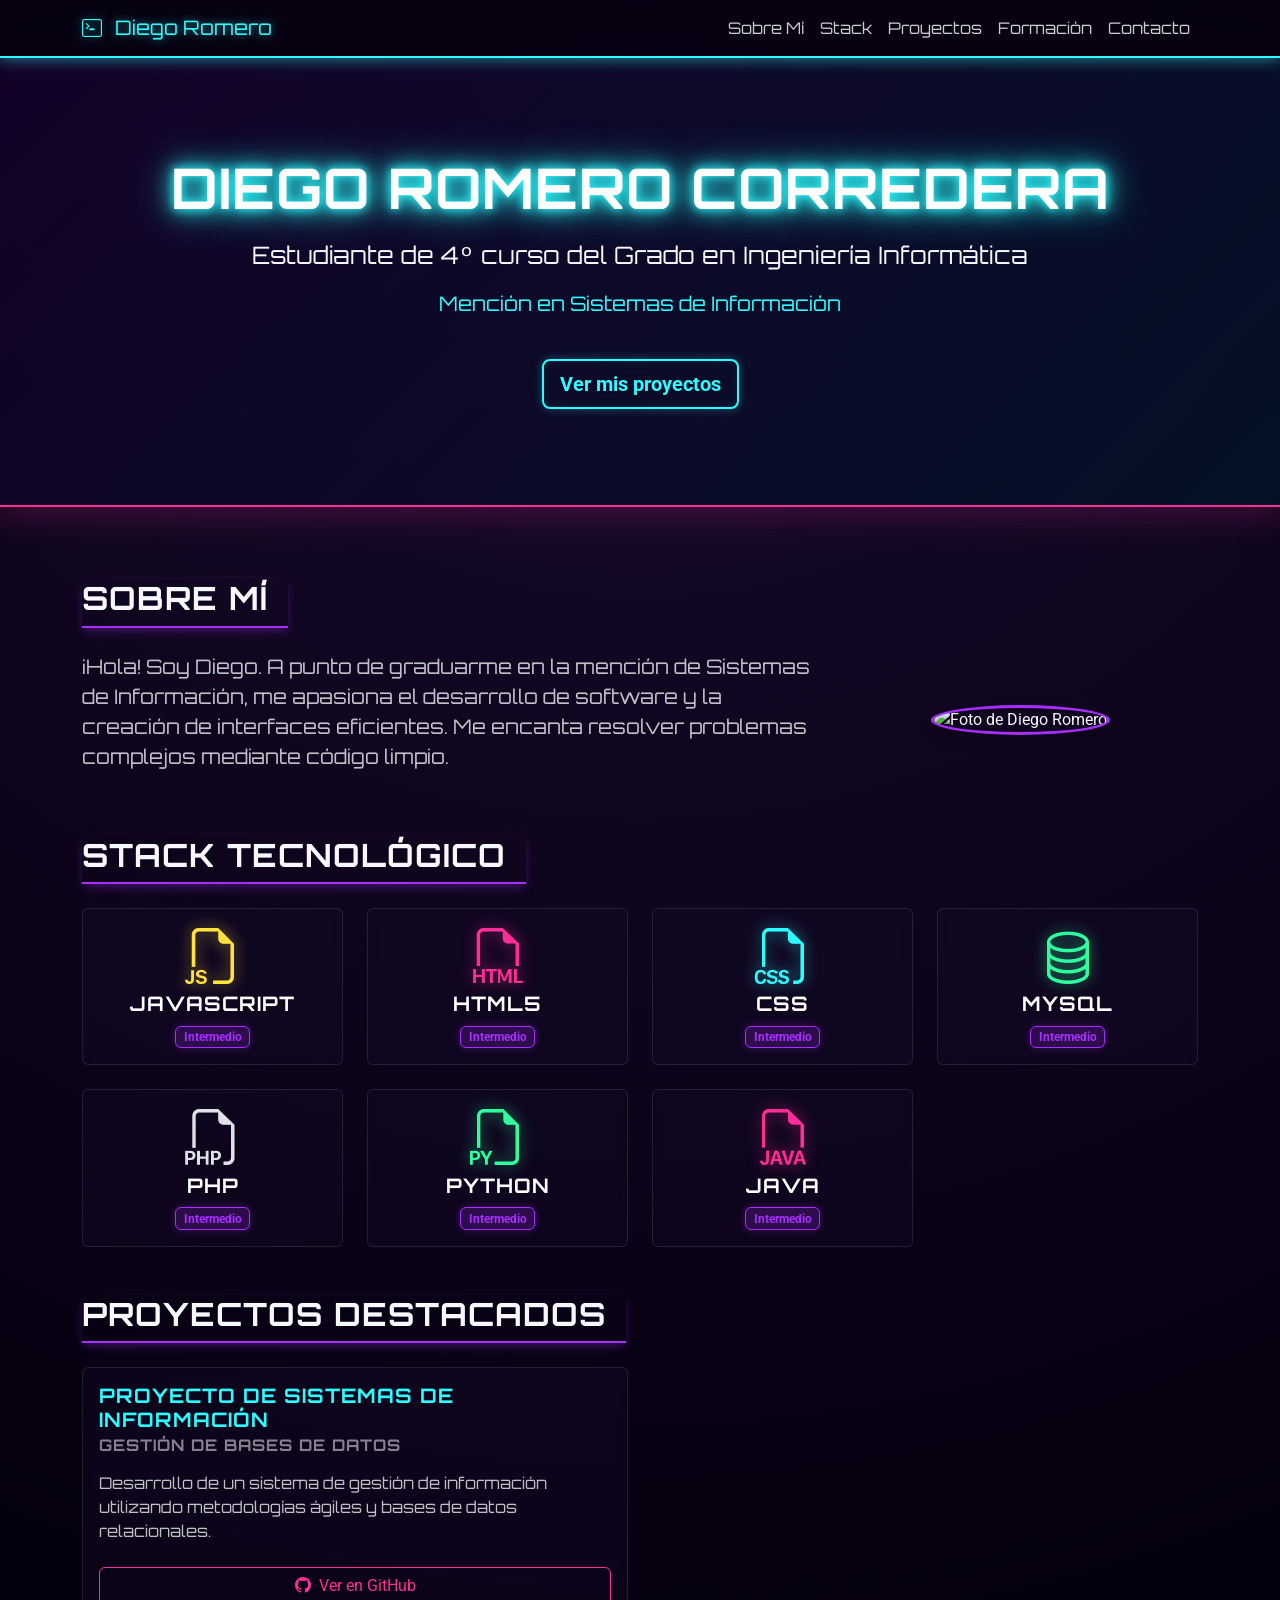
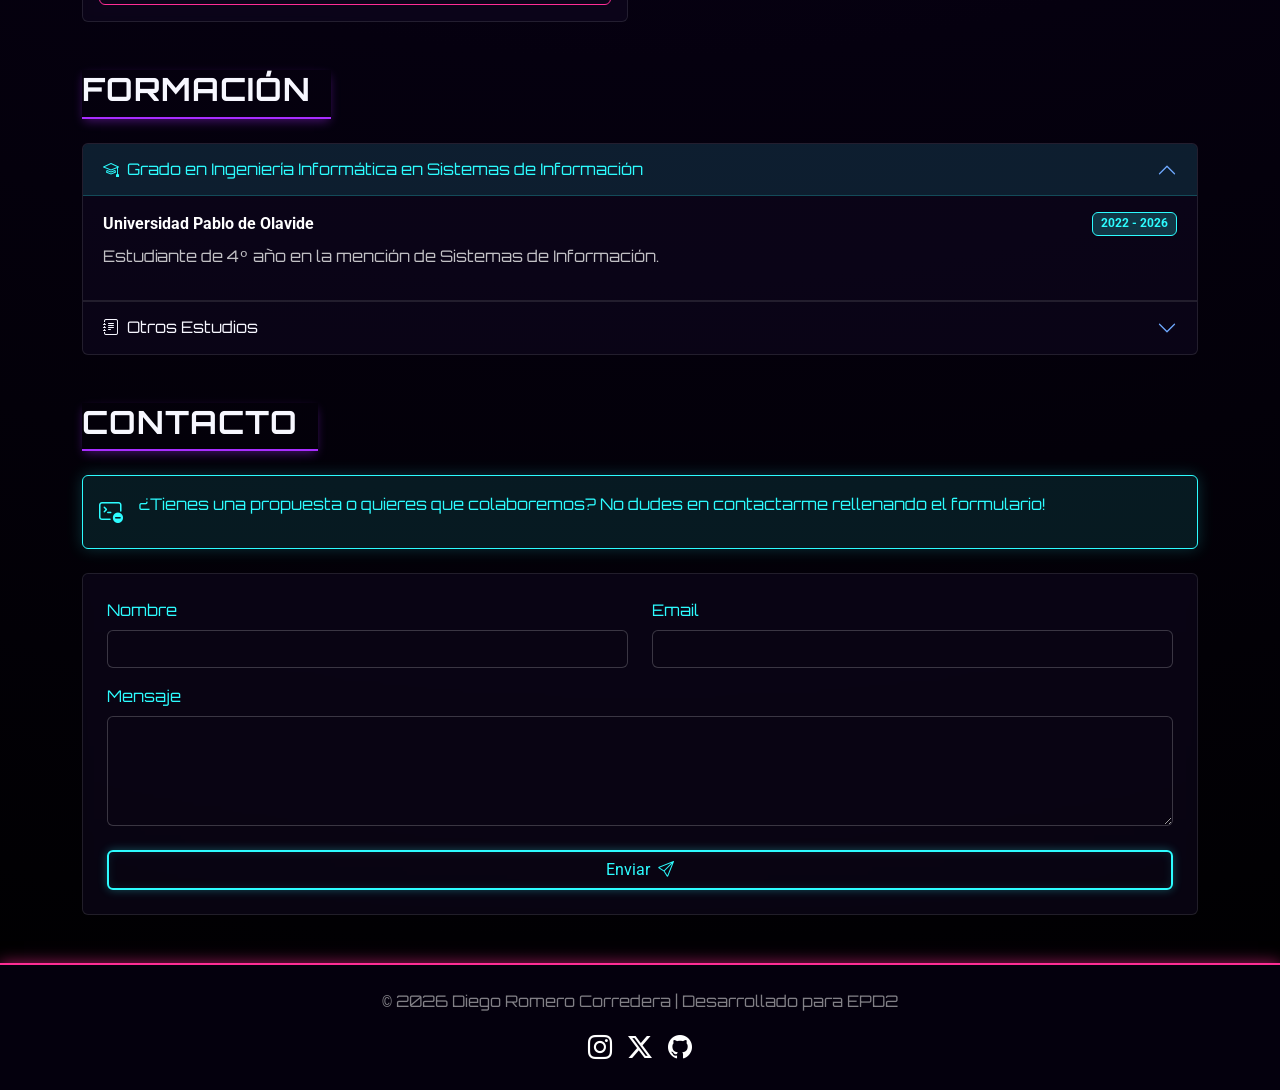
==== commit 8e1fb42a: "Actualizado estetica pagina" ====
--- a/index.html
+++ b/index.html
@@ -196,8 +196,8 @@
             <h2 class="neon-border-bottom pb-2 mb-4">Contacto</h2>
             <div class="alert neon-alert d-flex align-items-center mb-4" role="alert">
                 <i class="bi bi-terminal-dash fs-4 me-3"></i>
-                <div>¿Tienes una propuesta o quieres que colaboremos? No dudes en contactarme rellenando el formulario!
-                </div>
+                <p>¿Tienes una propuesta o quieres que colaboremos? No dudes en contactarme rellenando el formulario!
+                </p>
             </div>
             <div class="card neon-card">
                 <div class="card-body p-4">
@@ -247,14 +247,30 @@
         <div class="container">
             <p class="mb-0 text-white-50">&copy; 2026 Diego Romero Corredera | Desarrollado para EPD2</p>
             <div class="d-flex justify-content-center mt-3">
-                <a href="" class="text-white me-3 fs-4 social-icon"><i class="bi bi-instagram"></i></a>
-                <a href="#" class="text-white me-3 fs-4 social-icon"><i class="bi bi-twitter-x"></i></a>
-                <a href="#" class="text-white fs-4 social-icon"><i class="bi bi-github"></i></a>
+                <a href="https://www.instagram.com/diiegoromero_12/" class="text-white me-3 fs-4 social-icon"><i class="bi bi-instagram"></i></a>
+                <a href="https://x.com/diiegoromero_12" class="text-white me-3 fs-4 social-icon"><i class="bi bi-twitter-x"></i></a>
+                <a href="https://github.com/dromcor" class="text-white fs-4 social-icon"><i class="bi bi-github"></i></a>
             </div>
         </div>
     </footer>
 
     <script src="https://cdn.jsdelivr.net/npm/bootstrap@5.3.2/dist/js/bootstrap.bundle.min.js"></script>
+    <script>
+        let lastScrollTop = 0;
+        const navbar = document.querySelector('.navbar');
+
+        window.addEventListener('scroll', function() {
+            let scrollTop = window.pageYOffset || document.documentElement.scrollTop;
+            if (scrollTop > lastScrollTop && scrollTop > 100) {
+                // Scrolling down and past 100px
+                navbar.classList.add('navbar-hidden');
+            } else {
+                // Scrolling up
+                navbar.classList.remove('navbar-hidden');
+            }
+            lastScrollTop = scrollTop <= 0 ? 0 : scrollTop; // For Mobile or negative scrolling
+        });
+    </script>
 </body>
 
 </html>
--- a/style.css
+++ b/style.css
@@ -0,0 +1,231 @@
+@import url('https://fonts.googleapis.com/css2?family=Orbitron:wght@400;700;900&family=Roboto:wght@300;400;500;700&display=swap');
+
+* {
+    font-family: 'Roboto', sans-serif;
+}
+
+:root {
+    --neon-pink: #ff2d95;
+    --neon-cyan: #2dfcff;
+    --neon-yellow: #ffe23e;
+    --neon-purple: #a82dff;
+    --neon-green: #2dff9f;
+    --neon-maroon: #b22222;
+    --bg-dark: #07040f;
+    --text: #f7f7ff;
+}
+
+body {
+    font-family: 'Roboto', sans-serif;
+    /* Fondo radial oscuro profundo */
+    background: radial-gradient(circle at top center, #1a0b2e 0%, #05000f 60%, #000000 100%);
+    color: var(--text);
+    min-height: 100vh;
+}
+
+h1, h2, h3, h4, h5, h6 {
+    font-family: 'Orbitron', monospace;
+    font-weight: 700;
+    text-transform: uppercase;
+    letter-spacing: 1px;
+}
+
+p,label,li,a{
+
+    font-family: 'Orbitron', monospace;    
+
+
+
+}
+
+/* UTILIDADES DE TEXTO Y BORDES */
+.text-cyan { color: var(--neon-cyan) !important; }
+.text-light-alpha { color: rgba(255, 255, 255, 0.75); }
+
+.neon-border-bottom {
+    border-bottom: 2px solid var(--neon-purple);
+    box-shadow: 0 4px 10px -2px rgba(168, 45, 255, 0.4);
+    display: inline-block;
+    padding-right: 20px;
+}
+
+/* NAVBAR */
+.navbar {
+    background: rgba(5, 0, 15, 0.85) !important;
+    backdrop-filter: blur(12px);
+    border-bottom: 2px solid var(--neon-cyan);
+    box-shadow: 0 0 15px rgba(45, 252, 255, 0.6);
+    transition: transform 0.3s ease;
+}
+
+.navbar-hidden {
+    transform: translateY(-100%);
+}
+
+.navbar-brand {
+    font-family: 'Orbitron', monospace;
+    color: var(--neon-cyan) !important;
+    text-shadow: 0 0 10px rgba(45, 252, 255, 0.6);
+}
+
+.nav-link {
+    color: rgba(255, 255, 255, 0.8) !important;
+    transition: all 0.3s ease;
+}
+
+.nav-link:hover {
+    color: var(--neon-pink) !important;
+    text-shadow: 0 0 8px rgba(255, 45, 149, 0.6);
+}
+
+/* HEADER HERO */
+.hero-neon {
+    background: linear-gradient(135deg, rgba(20, 0, 40, 0.8), rgba(0, 20, 40, 0.8));
+    border-bottom: 2px solid var(--neon-pink);
+    box-shadow: 0 10px 30px rgba(255, 45, 149, 0.2);
+    position: relative;
+}
+
+.neon-title {
+    color: #fff;
+    text-shadow: 0 0 10px var(--neon-cyan), 0 0 20px var(--neon-cyan), 0 0 40px var(--neon-cyan);
+}
+
+/* BOTONES */
+.btn-neon {
+    background: transparent;
+    color: var(--neon-cyan);
+    border: 2px solid var(--neon-cyan);
+    box-shadow: 0 0 10px rgba(45, 252, 255, 0.3), inset 0 0 10px rgba(45, 252, 255, 0.1);
+    transition: all 0.3s ease;
+}
+
+.btn-neon:hover {
+    background: var(--neon-cyan);
+    color: #000;
+    box-shadow: 0 0 20px var(--neon-cyan), inset 0 0 15px rgba(255,255,255,0.8);
+    transform: scale(1.05);
+}
+
+.btn-outline-neon {
+    background: transparent;
+    color: var(--neon-pink);
+    border: 1px solid var(--neon-pink);
+    transition: all 0.3s ease;
+}
+
+.btn-outline-neon:hover {
+    background: var(--neon-pink);
+    color: #fff;
+    box-shadow: 0 0 15px var(--neon-pink);
+}
+
+.btn-neon-red {
+  /* Color rojo neón vibrante */
+  color: #ff3131;
+  background-color: transparent;
+  border: 2px solid #ff3131;
+  font-weight: bold;
+  transition: all 0.3s ease-in-out;
+  /* Brillo sutil inicial */
+  box-shadow: 0 0 10px rgba(255, 49, 49, 0.2);
+}
+
+.btn-neon-red:hover {
+  background-color: #ff3131;
+  color: #fff;
+  /* El "Glow" intenso al pasar el mouse */
+  box-shadow: 0 0 10px #ff3131, 
+              0 0 30px #ff3131, 
+              0 0 60px #ff3131;
+  text-shadow: 0 0 5px #fff;
+}
+
+/* Opcional: quitar el borde azul de enfoque de Chrome */
+.btn-neon-red:focus {
+  box-shadow: 0 0 20px #ff3131;
+  outline: none;
+}
+
+
+/* TARJETAS (CARDS) */
+.neon-card {
+    background: rgba(20, 10, 40, 0.4) !important;
+    border: 1px solid rgba(255, 255, 255, 0.1) !important;
+    backdrop-filter: blur(5px);
+    transition: all 0.4s ease;
+}
+
+.neon-card:hover {
+    transform: translateY(-8px);
+    border-color: var(--neon-purple) !important;
+    box-shadow: 0 10px 25px rgba(168, 45, 255, 0.4);
+}
+
+/* ICONOS DE HABILIDADES */
+.icon-neon-yellow { color: var(--neon-yellow); text-shadow: 0 0 15px rgba(255, 226, 62, 0.6); }
+.icon-neon-pink { color: var(--neon-pink); text-shadow: 0 0 15px rgba(255, 45, 149, 0.6); }
+.icon-neon-cyan { color: var(--neon-cyan); text-shadow: 0 0 15px rgba(45, 252, 255, 0.6); }
+.icon-neon-green { color: var(--neon-green); text-shadow: 0 0 15px rgba(45, 255, 159, 0.6); }
+
+/* BADGES (Etiquetas) */
+.neon-badge {
+    background: rgba(168, 45, 255, 0.2) !important;
+    color: var(--neon-purple);
+    border: 1px solid var(--neon-purple);
+    box-shadow: 0 0 8px rgba(168, 45, 255, 0.3);
+}
+
+.neon-badge-cyan {
+    background: rgba(45, 252, 255, 0.2) !important;
+    color: var(--neon-cyan);
+    border: 1px solid var(--neon-cyan);
+}
+
+/* FORMULARIOS NEÓN */
+.neon-input {
+    background: rgba(10, 5, 20, 0.6) !important;
+    border: 1px solid rgba(255, 255, 255, 0.2) !important;
+    color: #fff !important;
+    transition: all 0.3s ease;
+}
+
+.neon-input:focus {
+    border-color: var(--neon-cyan) !important;
+    box-shadow: 0 0 15px rgba(45, 252, 255, 0.4) !important;
+}
+
+/* ACORDEÓN */
+.neon-accordion .accordion-item {
+    background: rgba(20, 10, 40, 0.4);
+    border: 1px solid rgba(255, 255, 255, 0.1);
+}
+.neon-accordion .accordion-button {
+    background: transparent;
+    color: var(--text);
+}
+.neon-accordion .accordion-button:not(.collapsed) {
+    color: var(--neon-cyan);
+    background: rgba(45, 252, 255, 0.1);
+    box-shadow: inset 0 -1px 0 rgba(45, 252, 255, 0.2);
+}
+
+/* ALERTAS */
+.neon-alert {
+    background: rgba(45, 252, 255, 0.1);
+    border: 1px solid var(--neon-cyan);
+    color: var(--neon-cyan);
+    box-shadow: 0 0 15px rgba(45, 252, 255, 0.2);
+}
+
+/* IMAGEN DE PERFIL Y FOOTER */
+.img-neon-container img {
+    border: 3px solid var(--neon-purple);
+    box-shadow: 0 0 25px rgba(168, 45, 255, 0.6);
+}
+
+.border-top-neon {
+    border-top: 2px solid var(--neon-pink);
+    background: rgba(5, 0, 15, 0.9);
+    box-shadow: 0 0 15px rgba(255, 45, 149, 0.6);
+}
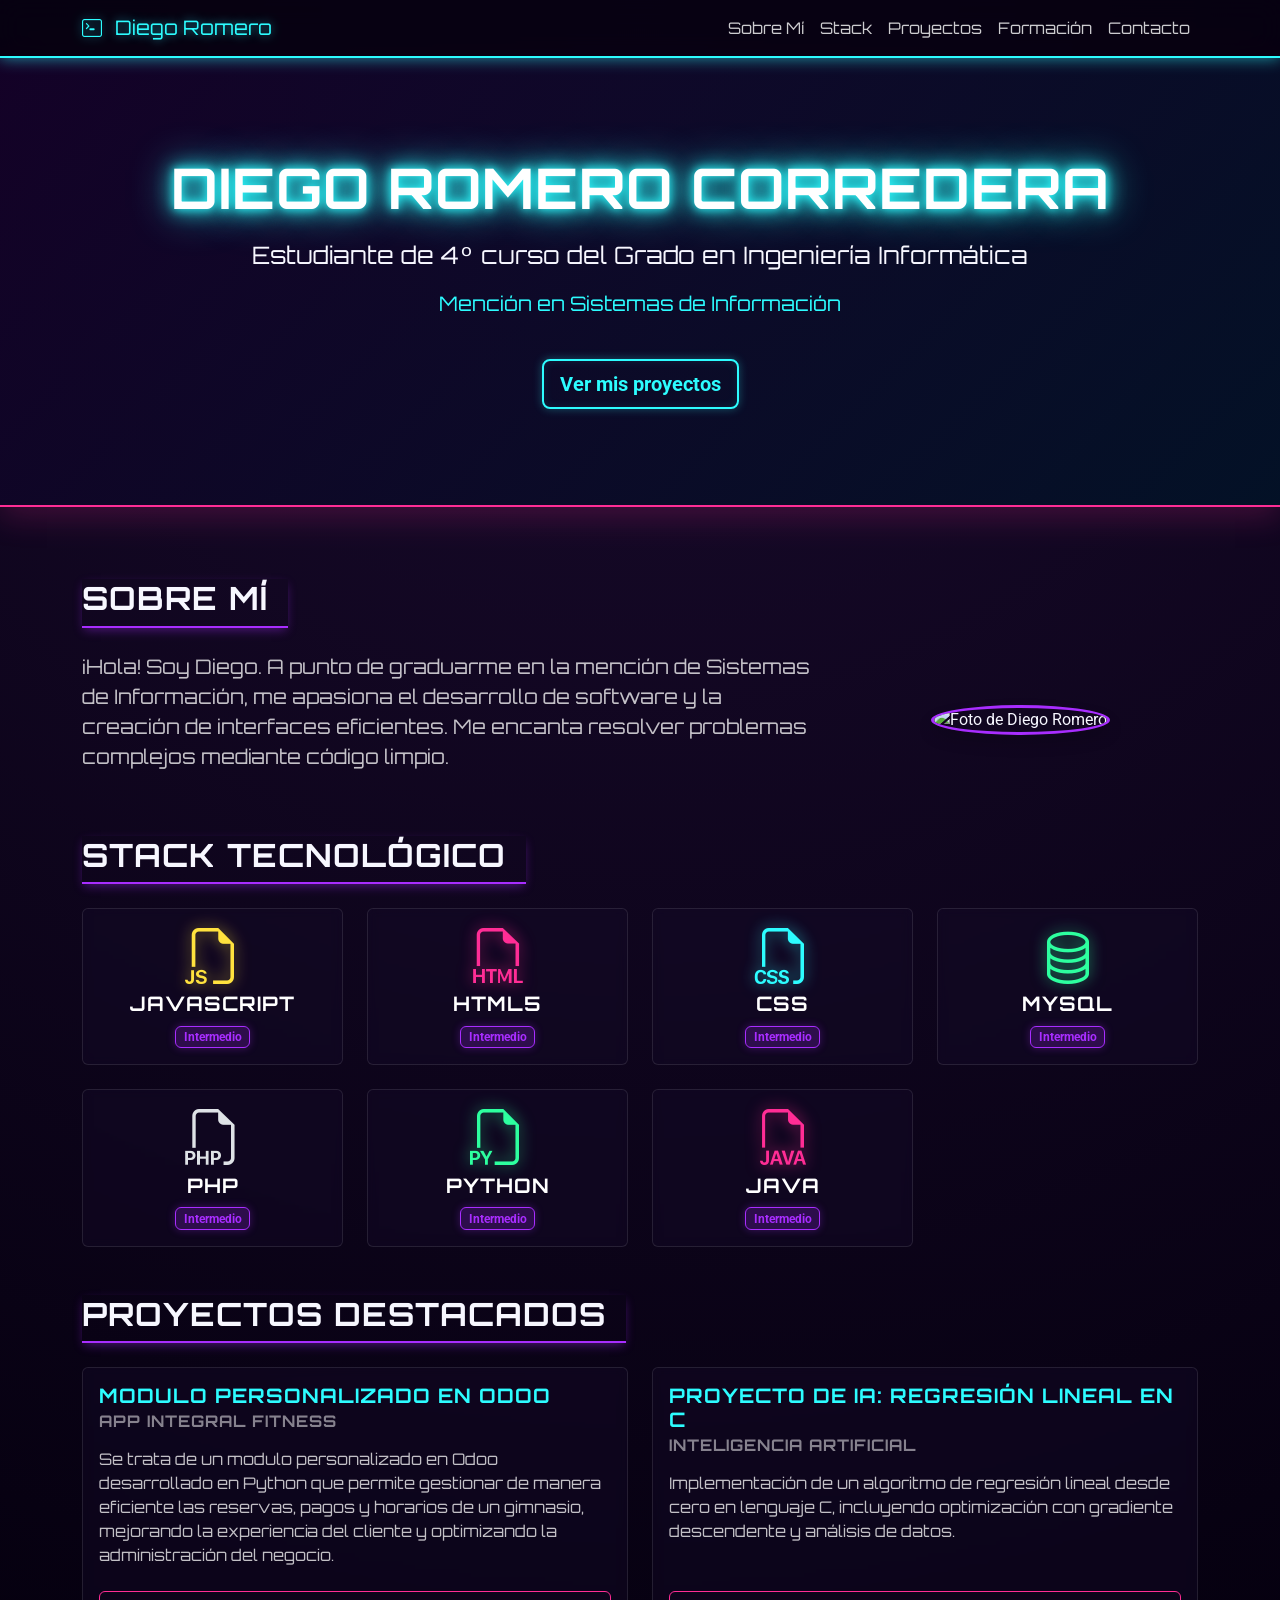
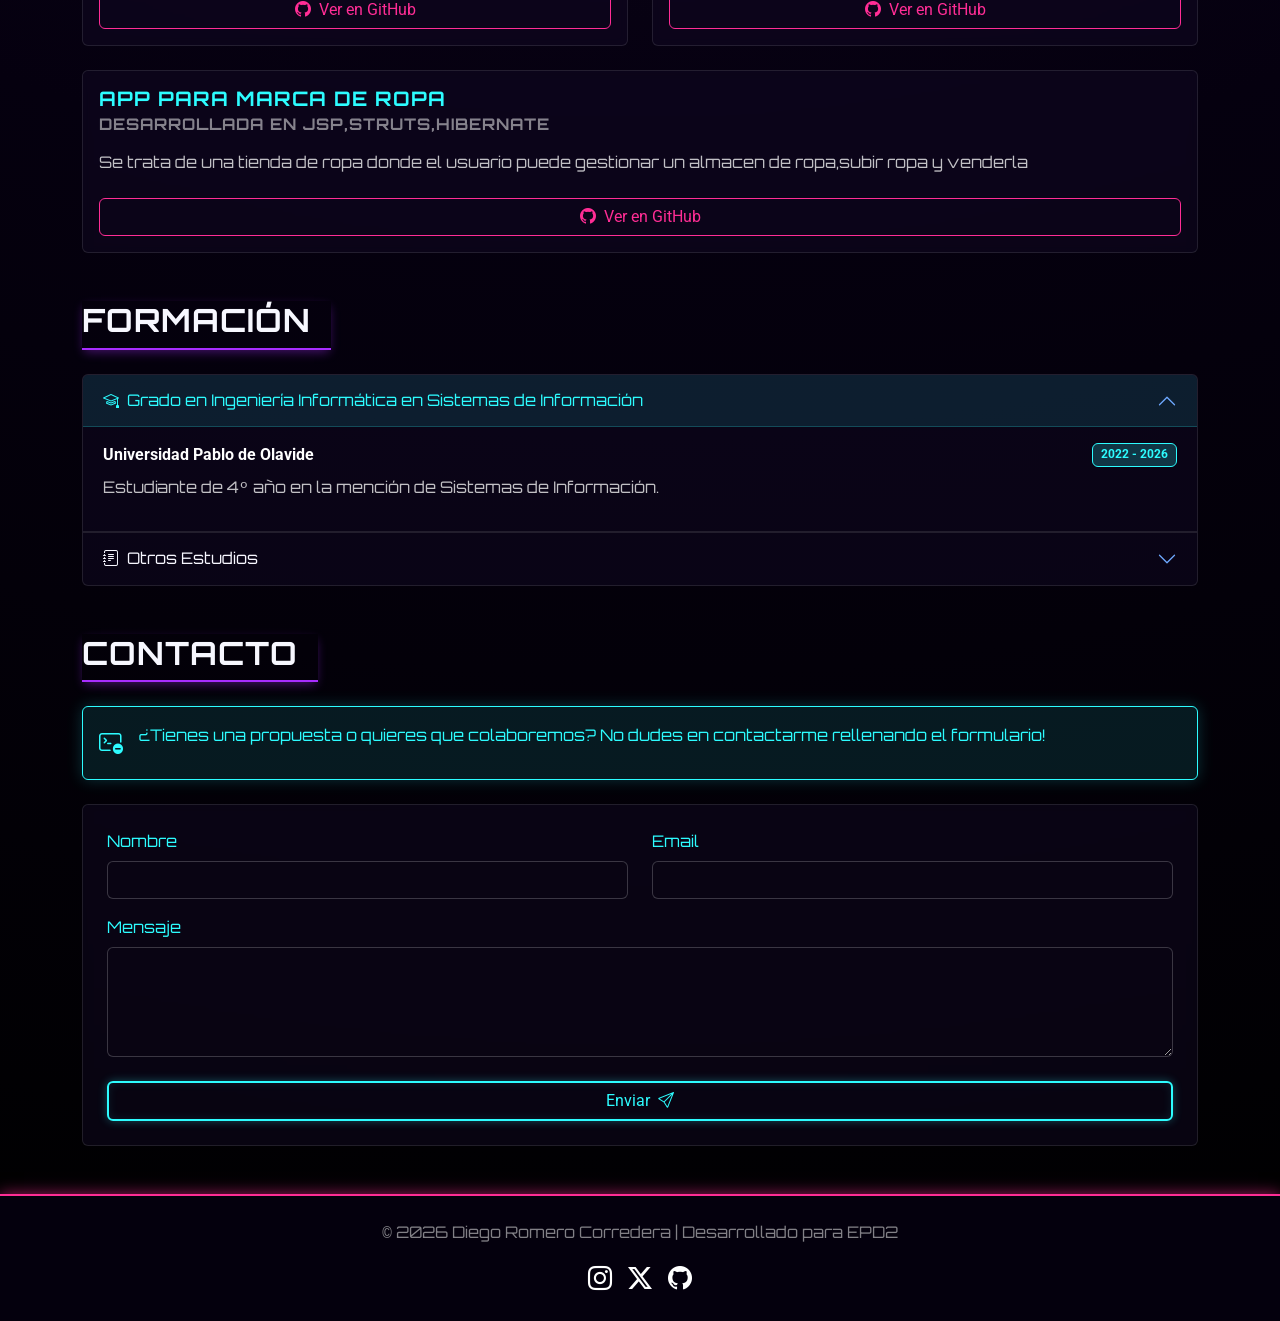
==== commit 2c2db95b: "Añadido cards a mis proyectos" ====
--- a/index.html
+++ b/index.html
@@ -134,17 +134,46 @@
                 <div class="col-md-6">
                     <div class="card h-100 neon-card">
                         <div class="card-body">
-                            <h5 class="card-title text-cyan">Proyecto de Sistemas de Información</h5>
-                            <h6 class="card-subtitle mb-3 text-white-50">Gestión de Bases de Datos</h6>
-                            <p class="card-text text-light-alpha">Desarrollo de un sistema de gestión de información
-                                utilizando metodologías ágiles y bases de datos relacionales.</p>
+                            <h5 class="card-title text-cyan">Modulo Personalizado en Odoo</h5>
+                            <h6 class="card-subtitle mb-3 text-white-50">App Integral Fitness</h6>
+                            <p class="card-text text-light-alpha">Se trata de un modulo personalizado en Odoo desarrollado en Python que permite
+                            gestionar de manera eficiente las reservas, pagos y horarios de un gimnasio, mejorando la experiencia del cliente y optimizando la administración del negocio.
+                            </p>
                         </div>
                         <div class="card-footer bg-transparent border-top-0 pb-3">
-                            <a href="#" class="btn btn-outline-neon w-100"><i class="bi bi-github me-2"></i>Ver en
+                            <a href="https://github.com/mvidcar/TSI---UPOFITNESS" class="btn btn-outline-neon w-100"><i class="bi bi-github me-2"></i>Ver en
                                 GitHub</a>
                         </div>
                     </div>
                 </div>
+                <div class="col-md-6">
+                    <div class="card h-100 neon-card">
+                        <div class="card-body">
+                            <h5 class="card-title text-cyan">Proyecto de IA: Regresión Lineal en C</h5>
+                            <h6 class="card-subtitle mb-3 text-white-50">Inteligencia Artificial</h6>
+                            <p class="card-text text-light-alpha">Implementación de un algoritmo de regresión lineal desde cero en lenguaje C, incluyendo optimización con gradiente descendente y análisis de datos.</p>
+                        </div>
+                        <div class="card-footer bg-transparent border-top-0 pb-3">
+                            <a href="https://github.com/dromcor/TRABAJO-SD" class="btn btn-outline-neon w-100"><i class="bi bi-github me-2"></i>Ver en
+                                GitHub</a>
+                        </div>
+                    </div>
+                </div>
+
+                  <div class="col-md-12">
+                    <div class="card h-100 neon-card">
+                        <div class="card-body">
+                            <h5 class="card-title text-cyan">App para marca de ropa</h5>
+                            <h6 class="card-subtitle mb-3 text-white-50">Desarrollada en Jsp,Struts,Hibernate</h6>
+                            <p class="card-text text-light-alpha">Se trata de una tienda de ropa donde el usuario puede gestionar un almacen de ropa,subir ropa y venderla</p>
+                        </div>
+                        <div class="card-footer bg-transparent border-top-0 pb-3">
+                            <a href="https://github.com/anarmr223/IT_TRABAJO" class="btn btn-outline-neon w-100"><i class="bi bi-github me-2"></i>Ver en
+                                GitHub</a>
+                        </div>
+                    </div>
+                </div>
+
             </div>
         </section>
 
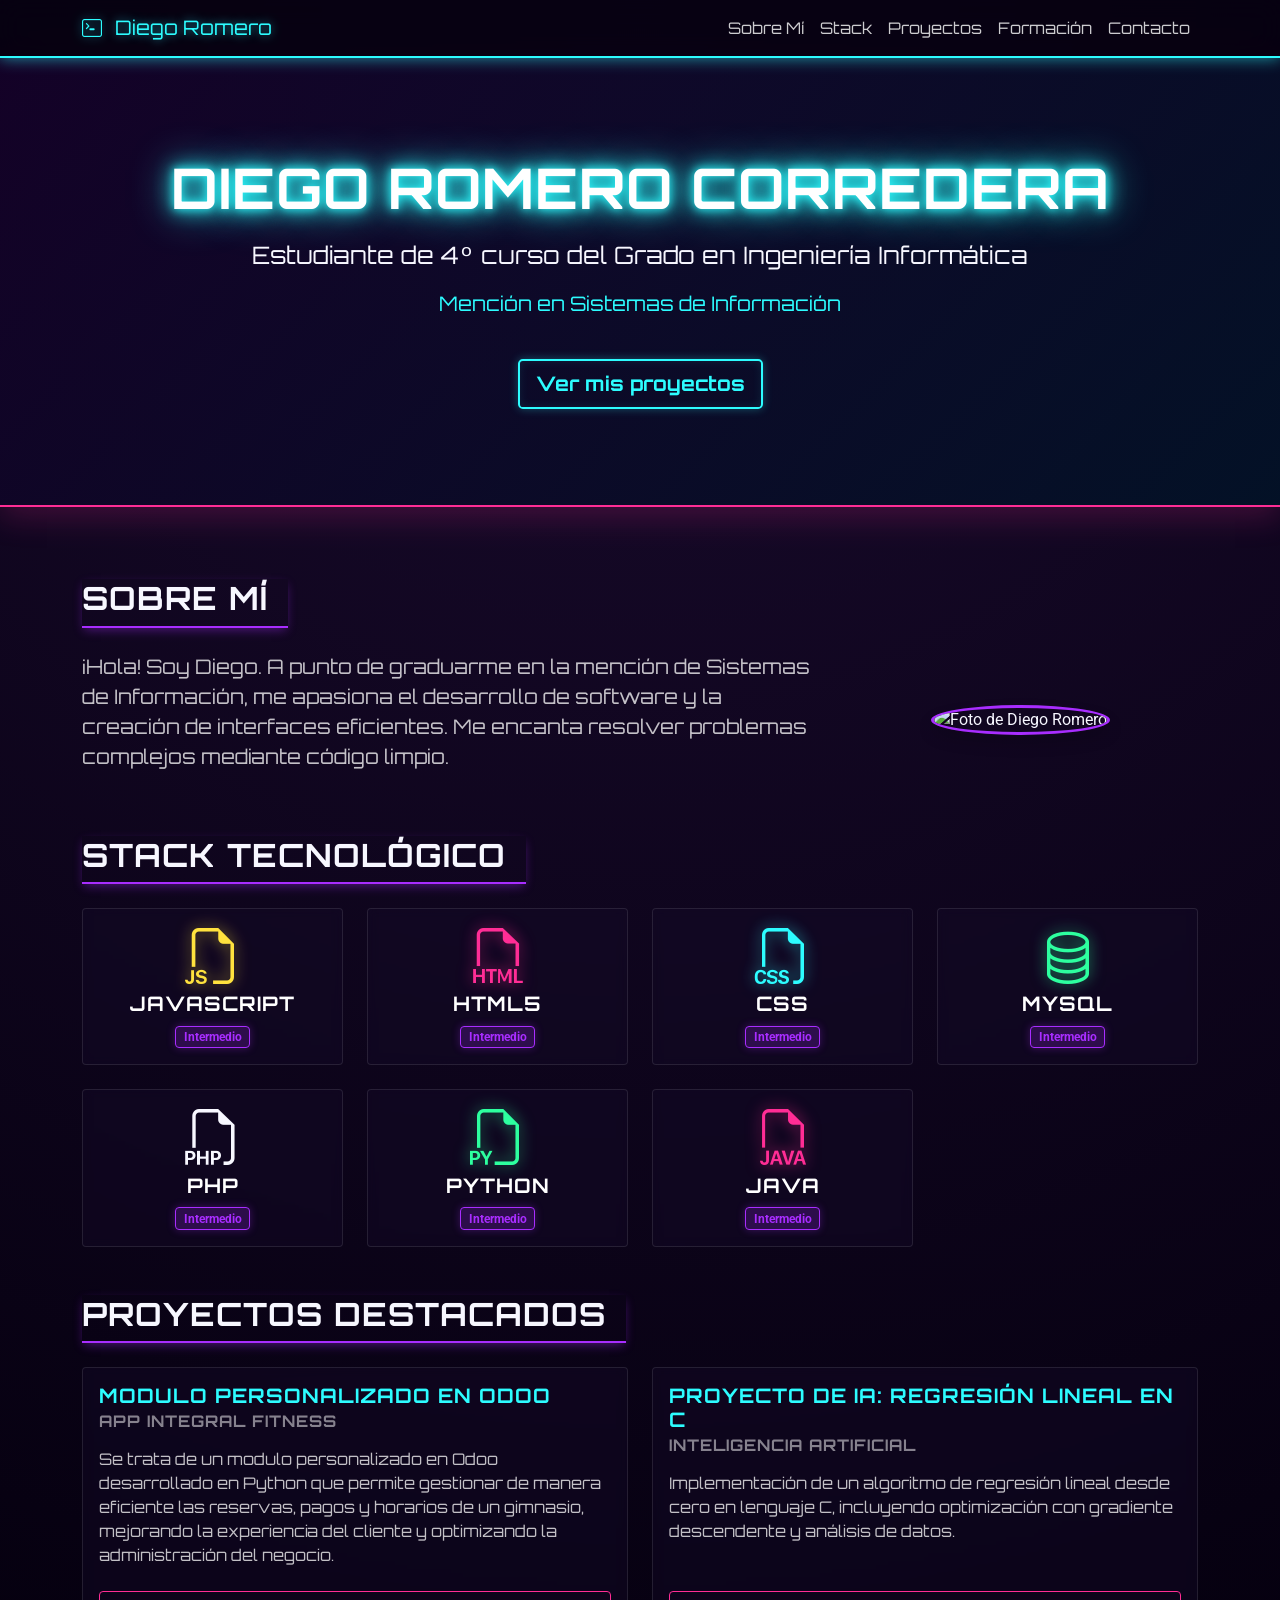
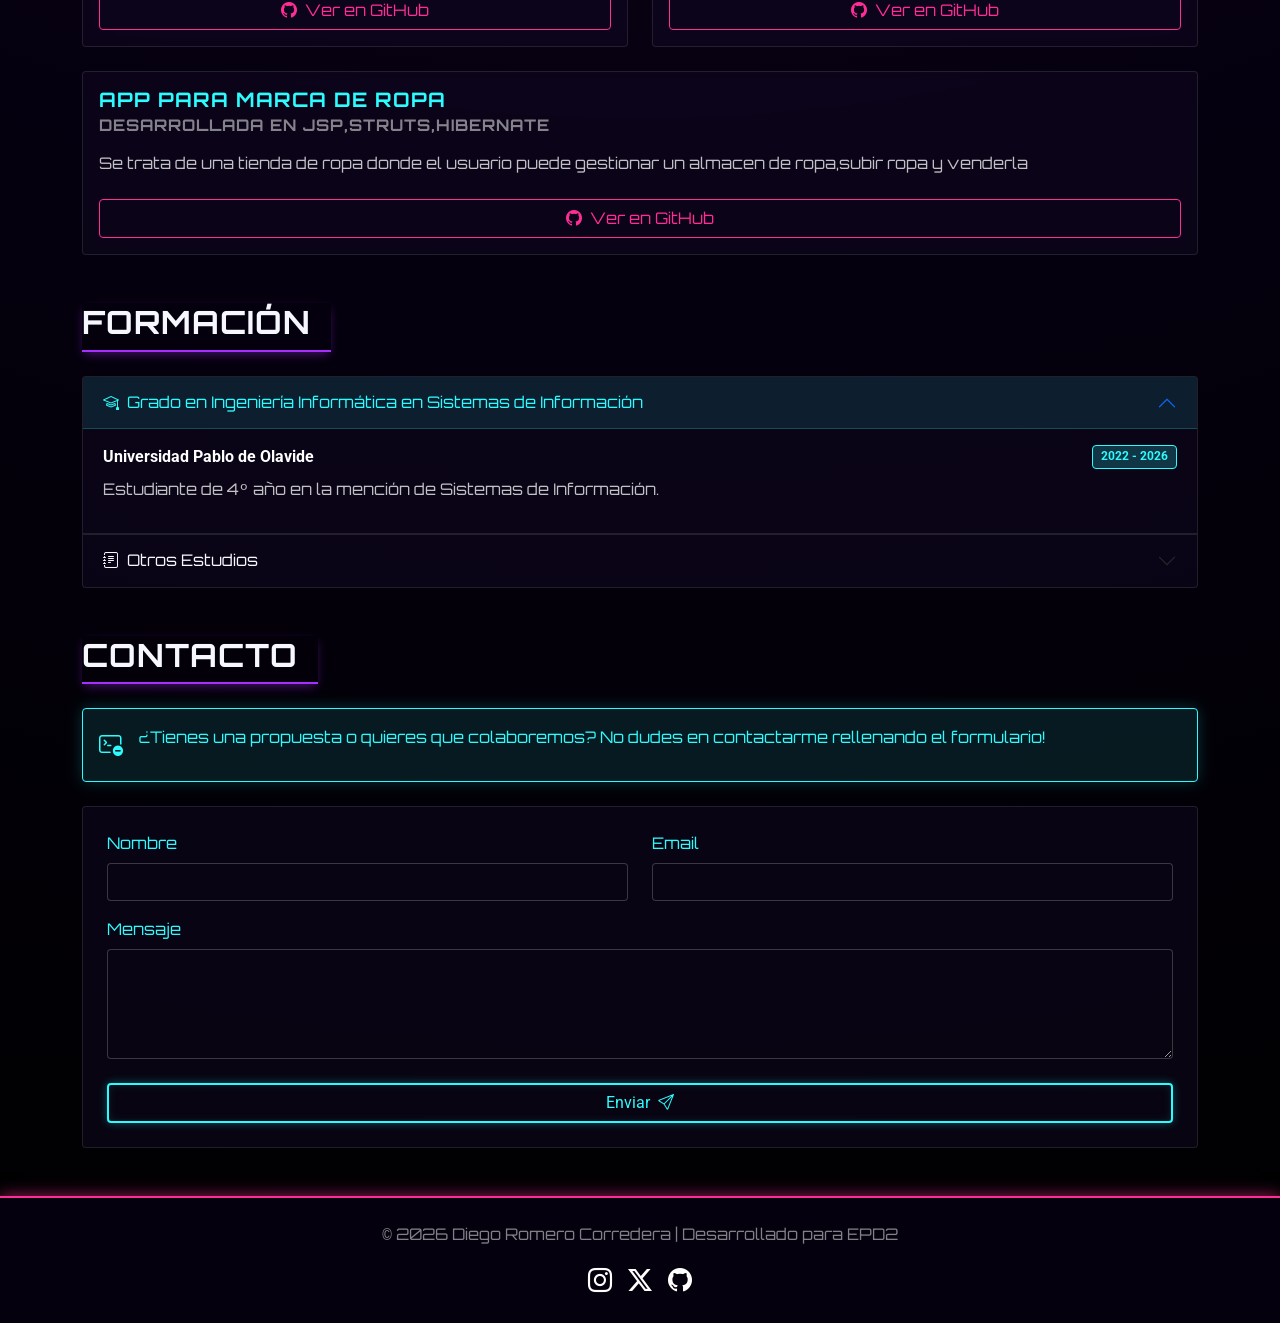
==== commit de3e9d57: "Eliminado Cdn de bootstrap reemplazado por archivos en local" ====
--- a/index.html
+++ b/index.html
@@ -5,7 +5,7 @@
     <meta charset="UTF-8">
     <meta name="viewport" content="width=device-width, initial-scale=1.0">
     <title>Portfolio - Diego Romero Corredera</title>
-    <link href="https://cdn.jsdelivr.net/npm/bootstrap@5.3.2/dist/css/bootstrap.min.css" rel="stylesheet">
+    <link href="css/bootstrap.min.css" rel="stylesheet">
     <link href="https://cdn.jsdelivr.net/npm/bootstrap-icons@1.11.1/font/bootstrap-icons.css" rel="stylesheet">
     <link rel="stylesheet" href="style.css">
 </head>
@@ -253,7 +253,7 @@
 
        
 
-        <!-- Modal -->
+        
         <div class="modal fade" id="exampleModal" tabindex="-1" aria-labelledby="exampleModalLabel" aria-hidden="true">
             <div class="modal-dialog">
                 <div class="modal-content">
@@ -283,7 +283,7 @@
         </div>
     </footer>
 
-    <script src="https://cdn.jsdelivr.net/npm/bootstrap@5.3.2/dist/js/bootstrap.bundle.min.js"></script>
+    <script src="js/bootstrap.bundle.min.js"></script>
     <script>
         let lastScrollTop = 0;
         const navbar = document.querySelector('.navbar');
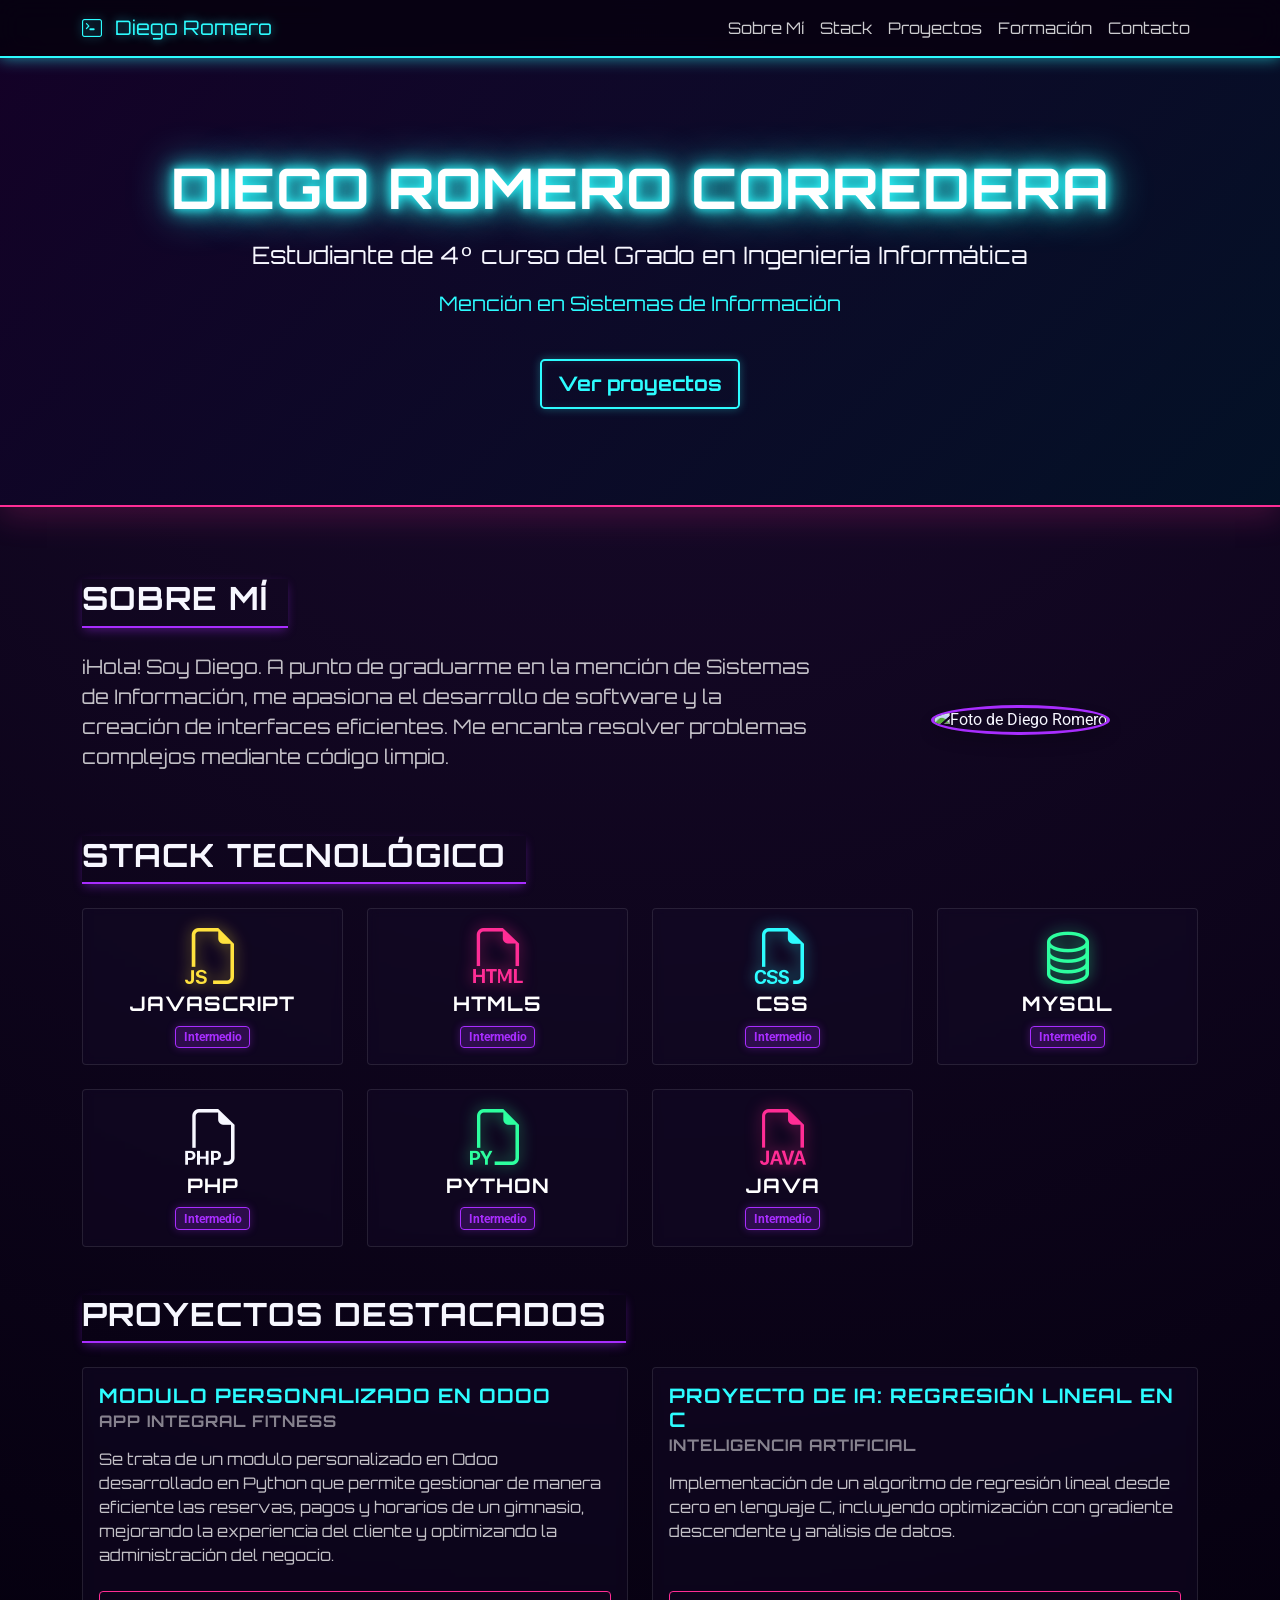
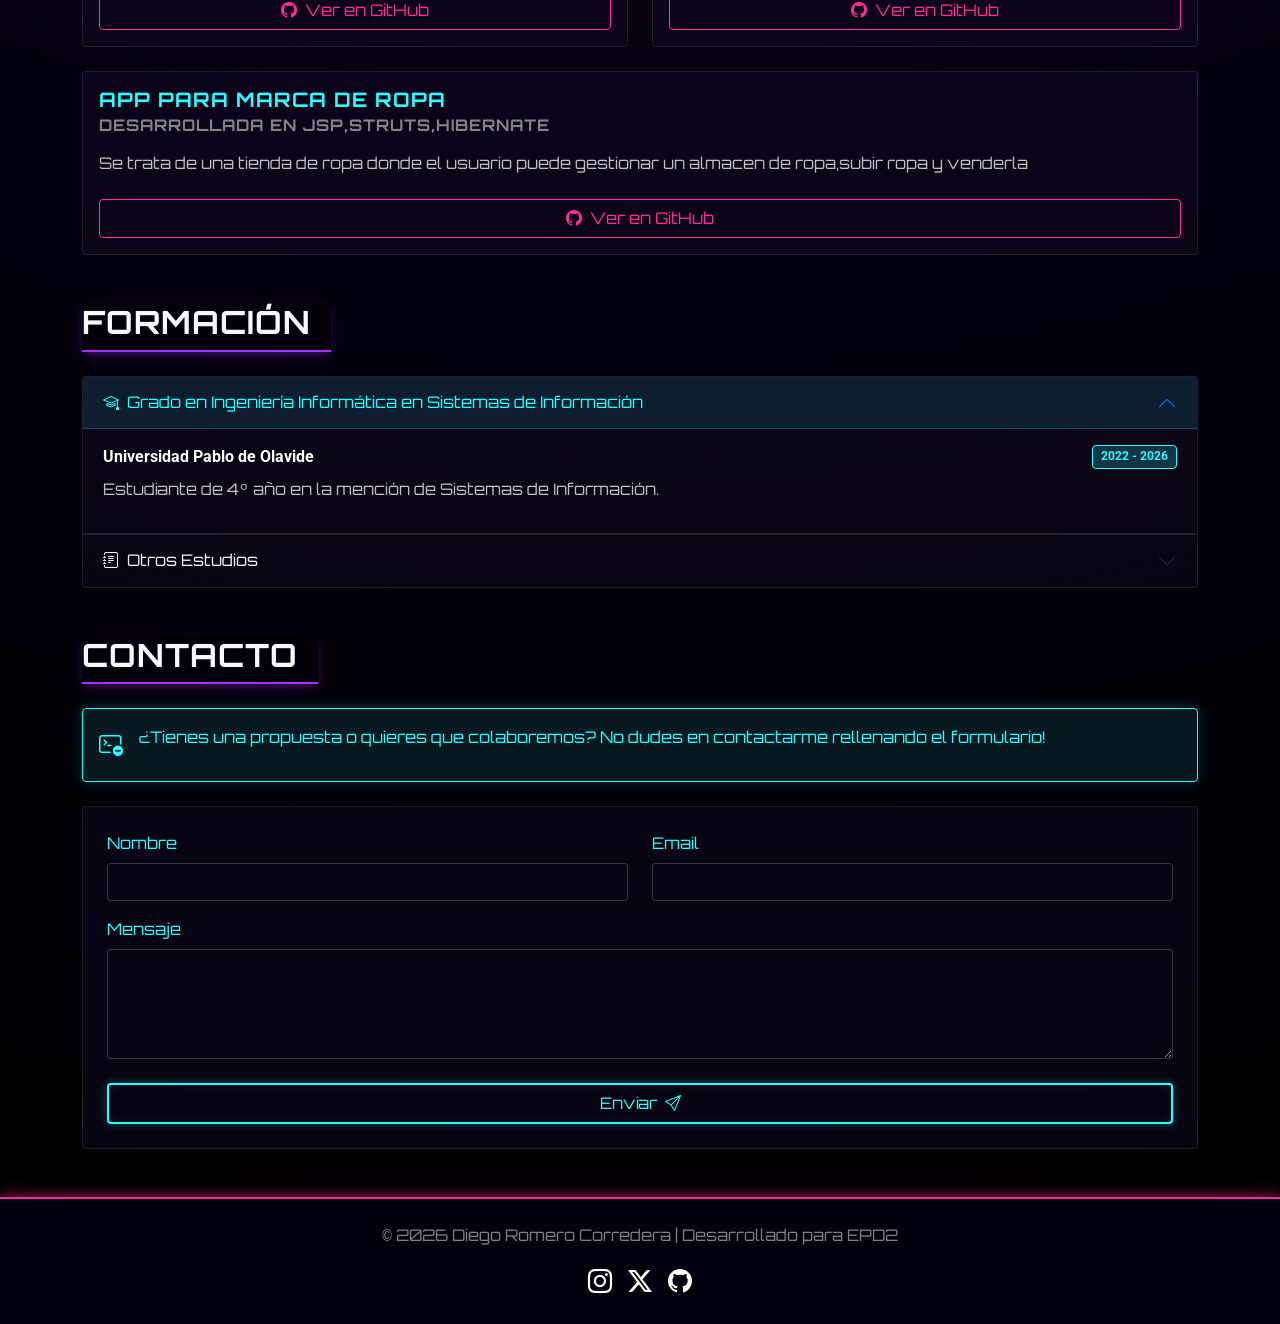
==== commit f066c772: "Solucionado bug modal" ====
--- a/index.html
+++ b/index.html
@@ -36,7 +36,7 @@
             <h1 class="display-4 fw-bold neon-title">Diego Romero Corredera</h1>
             <p class="lead fs-4 mt-3">Estudiante de 4º curso del Grado en Ingeniería Informática</p>
             <p class="fs-5 fw-light text-cyan">Mención en Sistemas de Información</p>
-            <a href="#proyectos" class="btn btn-neon mt-4 btn-lg fw-bold">Ver mis proyectos</a>
+            <a href="#proyectos" class="btn btn-neon mt-4 btn-lg fw-bold">Ver proyectos</a>
         </div>
     </header>
 
@@ -254,7 +254,7 @@
        
 
         
-        <div class="modal fade" id="exampleModal" tabindex="-1" aria-labelledby="exampleModalLabel" aria-hidden="true">
+        <div class="modal fade neon-modal" id="exampleModal" tabindex="-1" aria-labelledby="exampleModalLabel" aria-hidden="true">
             <div class="modal-dialog">
                 <div class="modal-content">
                     <div class="modal-header">
@@ -297,7 +297,7 @@
                 // Scrolling up
                 navbar.classList.remove('navbar-hidden');
             }
-            lastScrollTop = scrollTop <= 0 ? 0 : scrollTop; // For Mobile or negative scrolling
+            lastScrollTop = scrollTop <= 0 ? 0 : scrollTop; 
         });
     </script>
 </body>
--- a/style.css
+++ b/style.css
@@ -30,7 +30,7 @@
     letter-spacing: 1px;
 }
 
-p,label,li,a{
+p,label,li,a,button{
 
     font-family: 'Orbitron', monospace;    
 
@@ -141,7 +141,7 @@
   text-shadow: 0 0 5px #fff;
 }
 
-/* Opcional: quitar el borde azul de enfoque de Chrome */
+
 .btn-neon-red:focus {
   box-shadow: 0 0 20px #ff3131;
   outline: none;
@@ -168,7 +168,7 @@
 .icon-neon-cyan { color: var(--neon-cyan); text-shadow: 0 0 15px rgba(45, 252, 255, 0.6); }
 .icon-neon-green { color: var(--neon-green); text-shadow: 0 0 15px rgba(45, 255, 159, 0.6); }
 
-/* BADGES (Etiquetas) */
+/* BADGES*/
 .neon-badge {
     background: rgba(168, 45, 255, 0.2) !important;
     color: var(--neon-purple);
@@ -228,4 +228,24 @@
     border-top: 2px solid var(--neon-pink);
     background: rgba(5, 0, 15, 0.9);
     box-shadow: 0 0 15px rgba(255, 45, 149, 0.6);
+}
+
+/* MODALES */
+.neon-modal .modal-content {
+    background: rgba(20, 10, 40, 0.9) !important;
+    border: 1px solid rgba(255, 255, 255, 0.1) !important;
+    backdrop-filter: blur(10px);
+    color: var(--text);
+}
+
+.neon-modal .modal-header {
+    border-bottom: 1px solid rgba(255, 255, 255, 0.1);
+}
+
+.neon-modal .modal-footer {
+    border-top: 1px solid rgba(255, 255, 255, 0.1);
+}
+
+.neon-modal .modal-backdrop {
+    background-color: rgba(0, 0, 0, 0.8);
 }
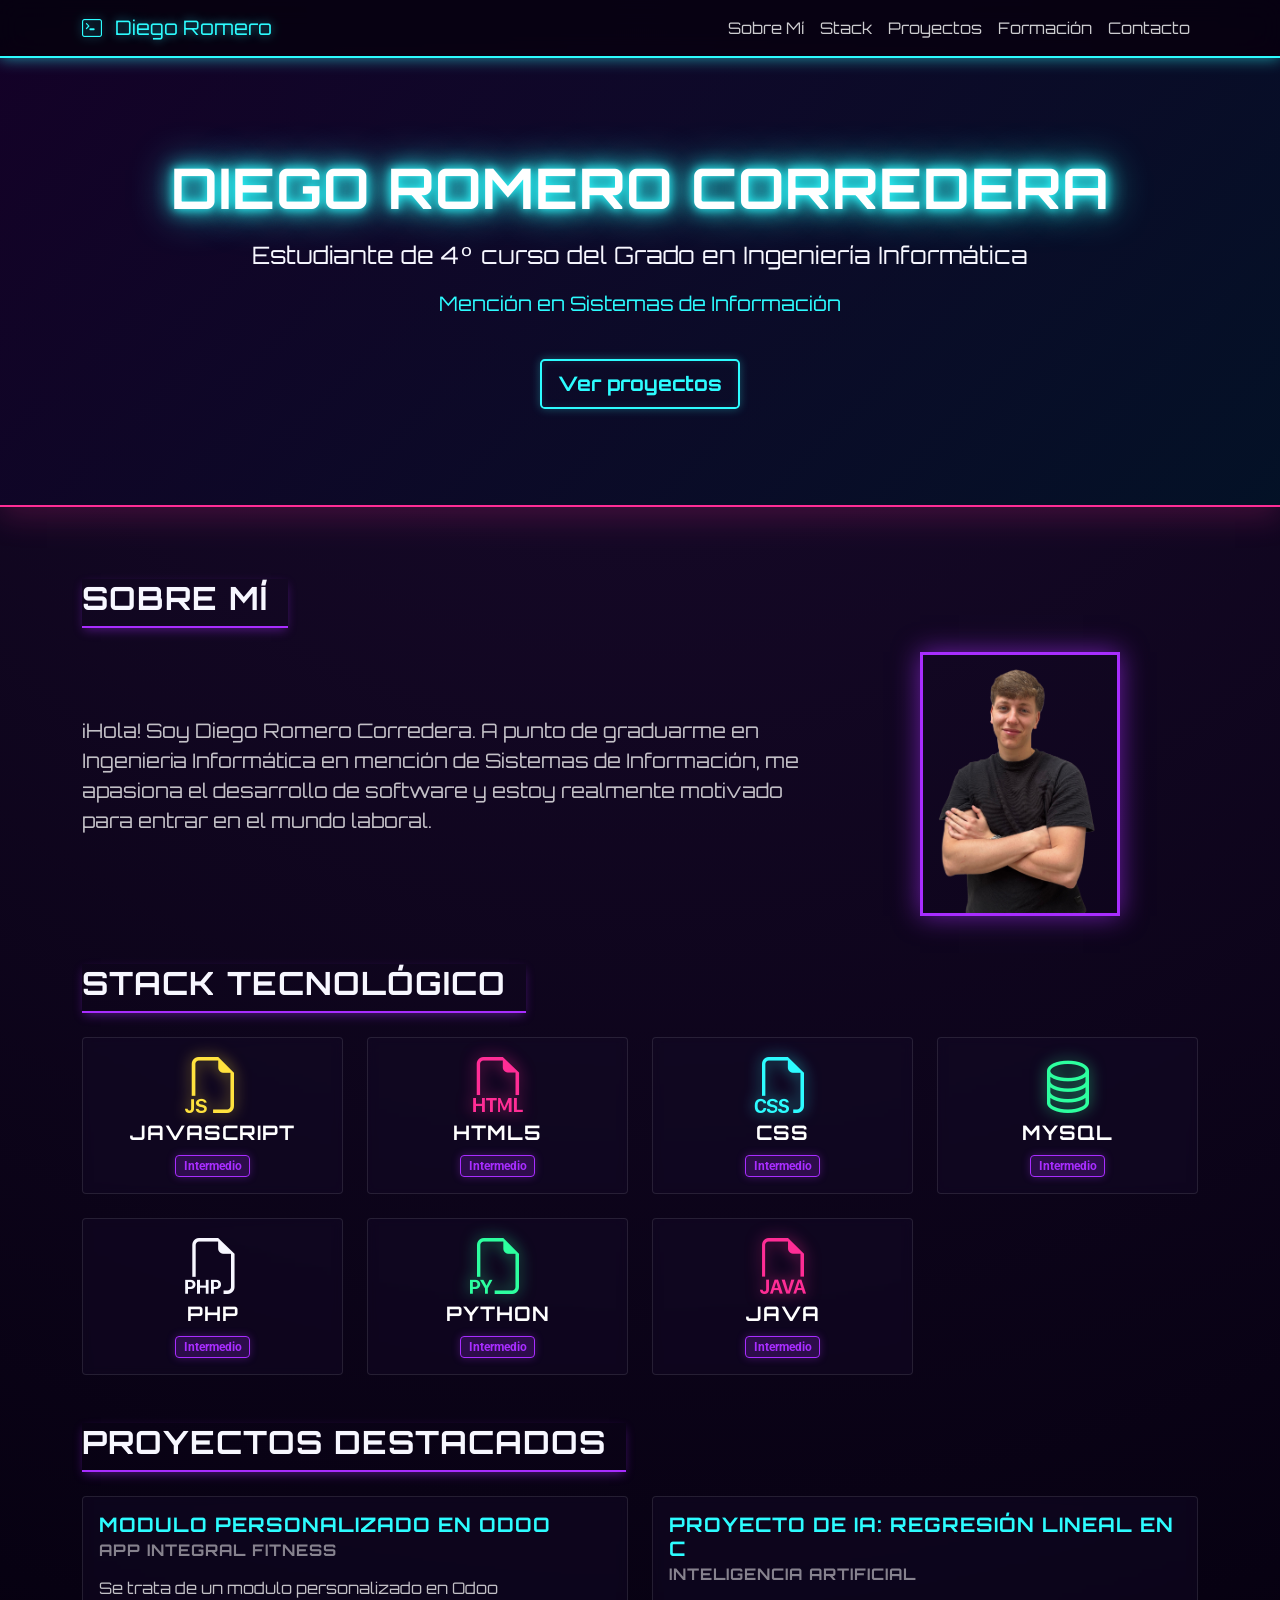
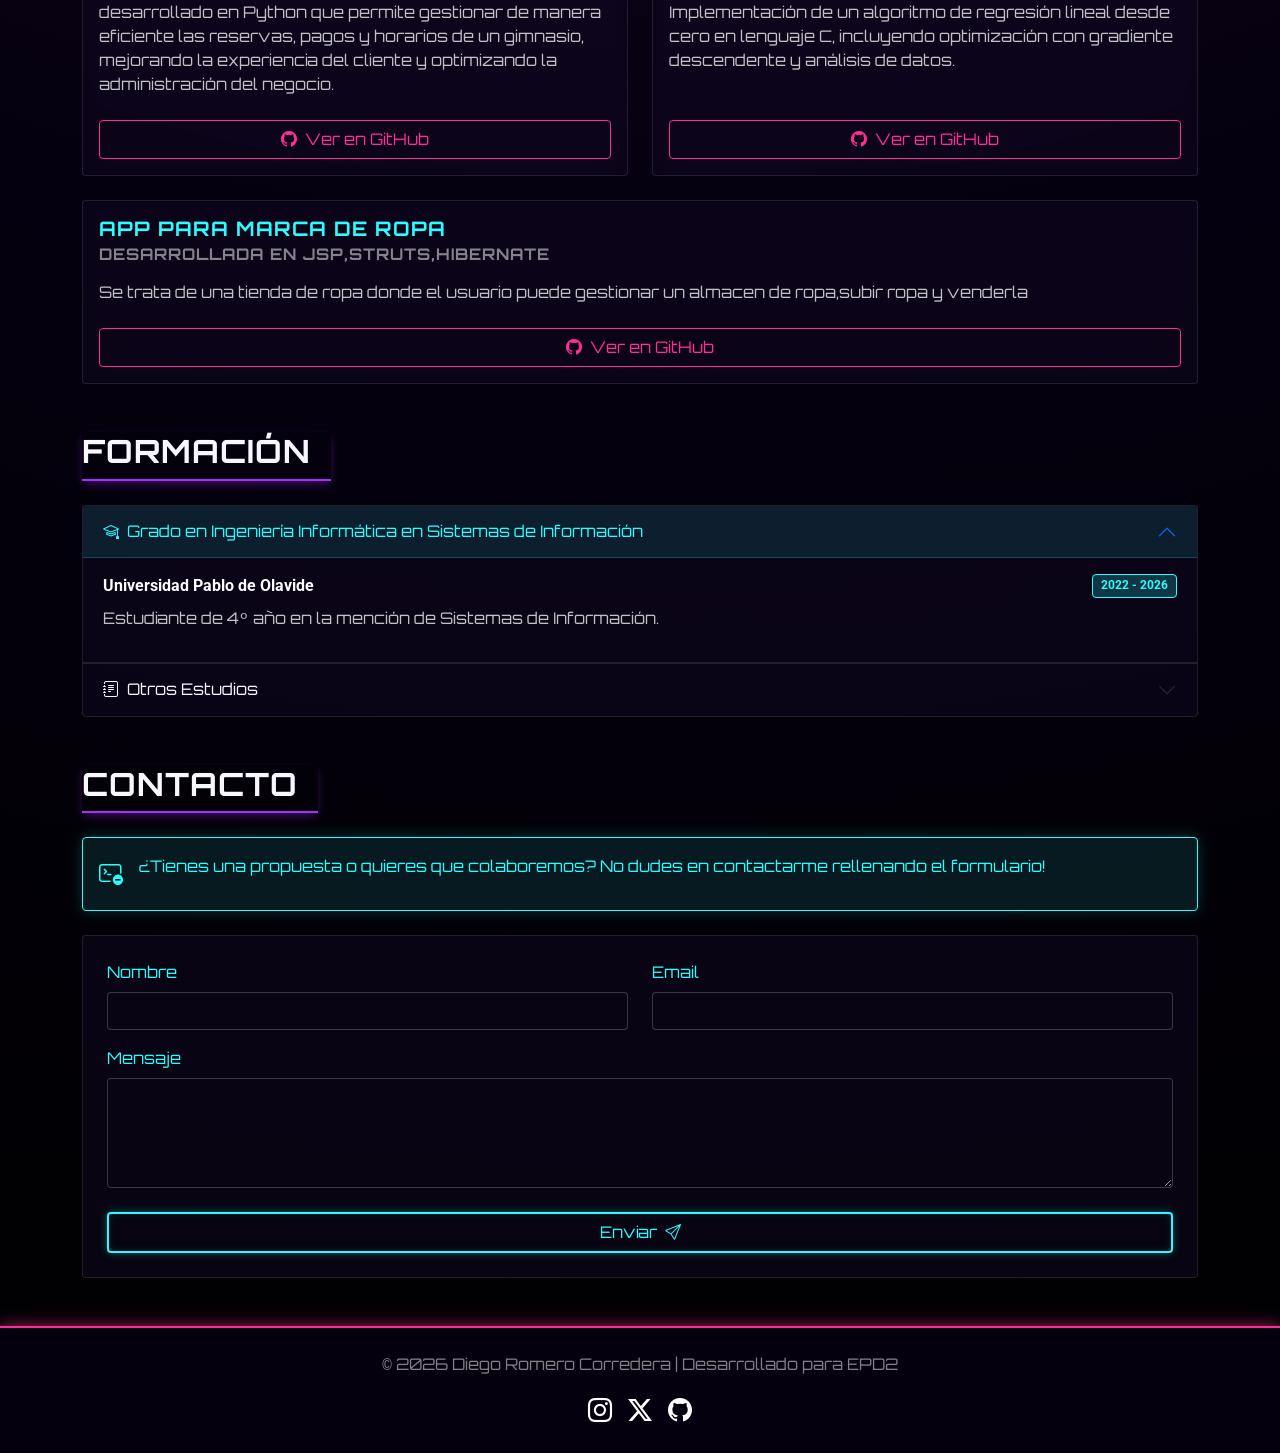
==== commit a1ca1bd0: "Añadida imagen Diego" ====
--- a/index.html
+++ b/index.html
@@ -46,13 +46,12 @@
             <h2 class="neon-border-bottom pb-2 mb-4">Sobre Mí</h2>
             <div class="row align-items-center">
                 <div class="col-md-8">
-                    <p class="fs-5 text-light-alpha">¡Hola! Soy Diego. A punto de graduarme en la mención de Sistemas de
-                        Información, me apasiona el desarrollo de software y la creación de interfaces eficientes. Me
-                        encanta resolver problemas complejos mediante código limpio.</p>
+                    <p class="fs-5 text-light-alpha">¡Hola! Soy Diego Romero Corredera. A punto de graduarme en Ingenieria Informática en mención de Sistemas de
+                        Información, me apasiona el desarrollo de software y estoy realmente motivado para entrar en el mundo laboral.</p>
                 </div>
                 <div class="col-md-4 text-center">
                     <div class="img-neon-container">
-                        <img src="tu-foto.jpg" alt="Foto de Diego Romero" class="img-fluid rounded-circle shadow"
+                        <img src="diego.png" alt="Foto de Diego Romero" class="img-fluid"
                             style="max-width: 200px;">
                     </div>
                 </div>
